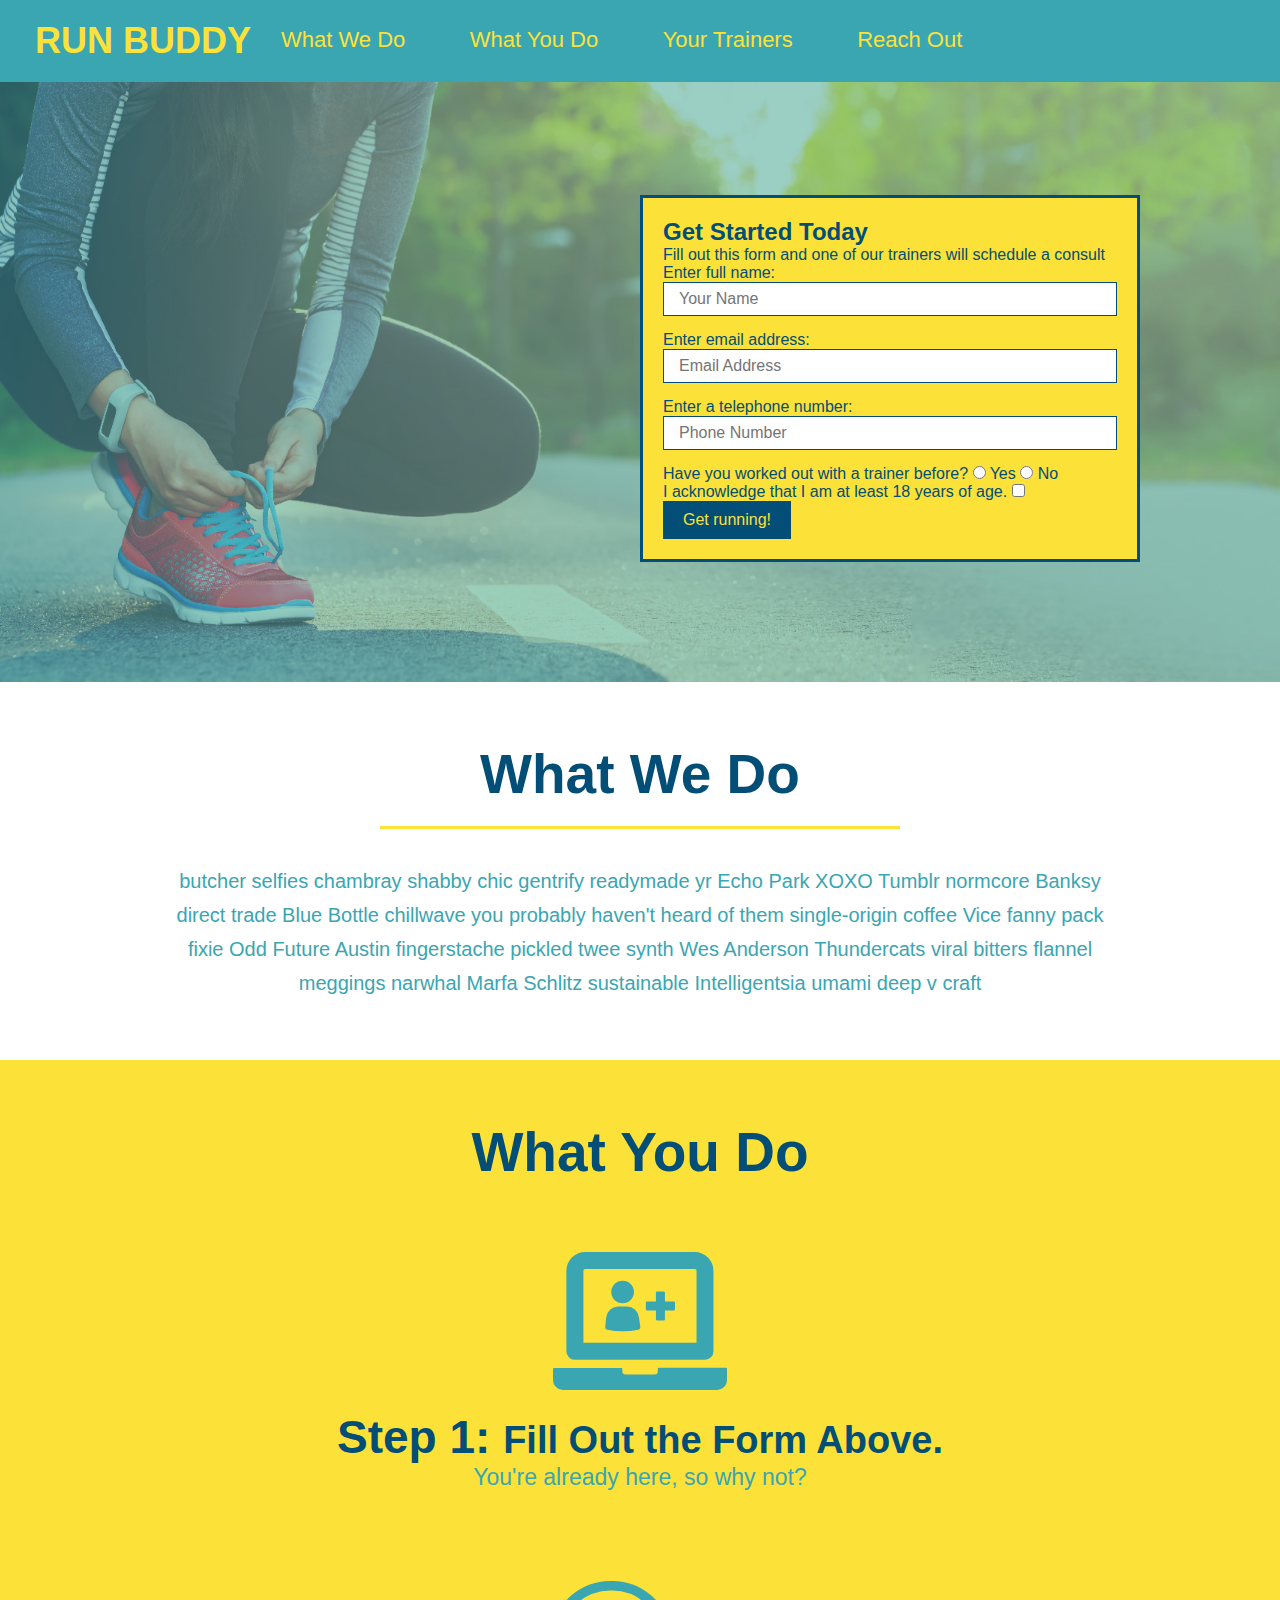
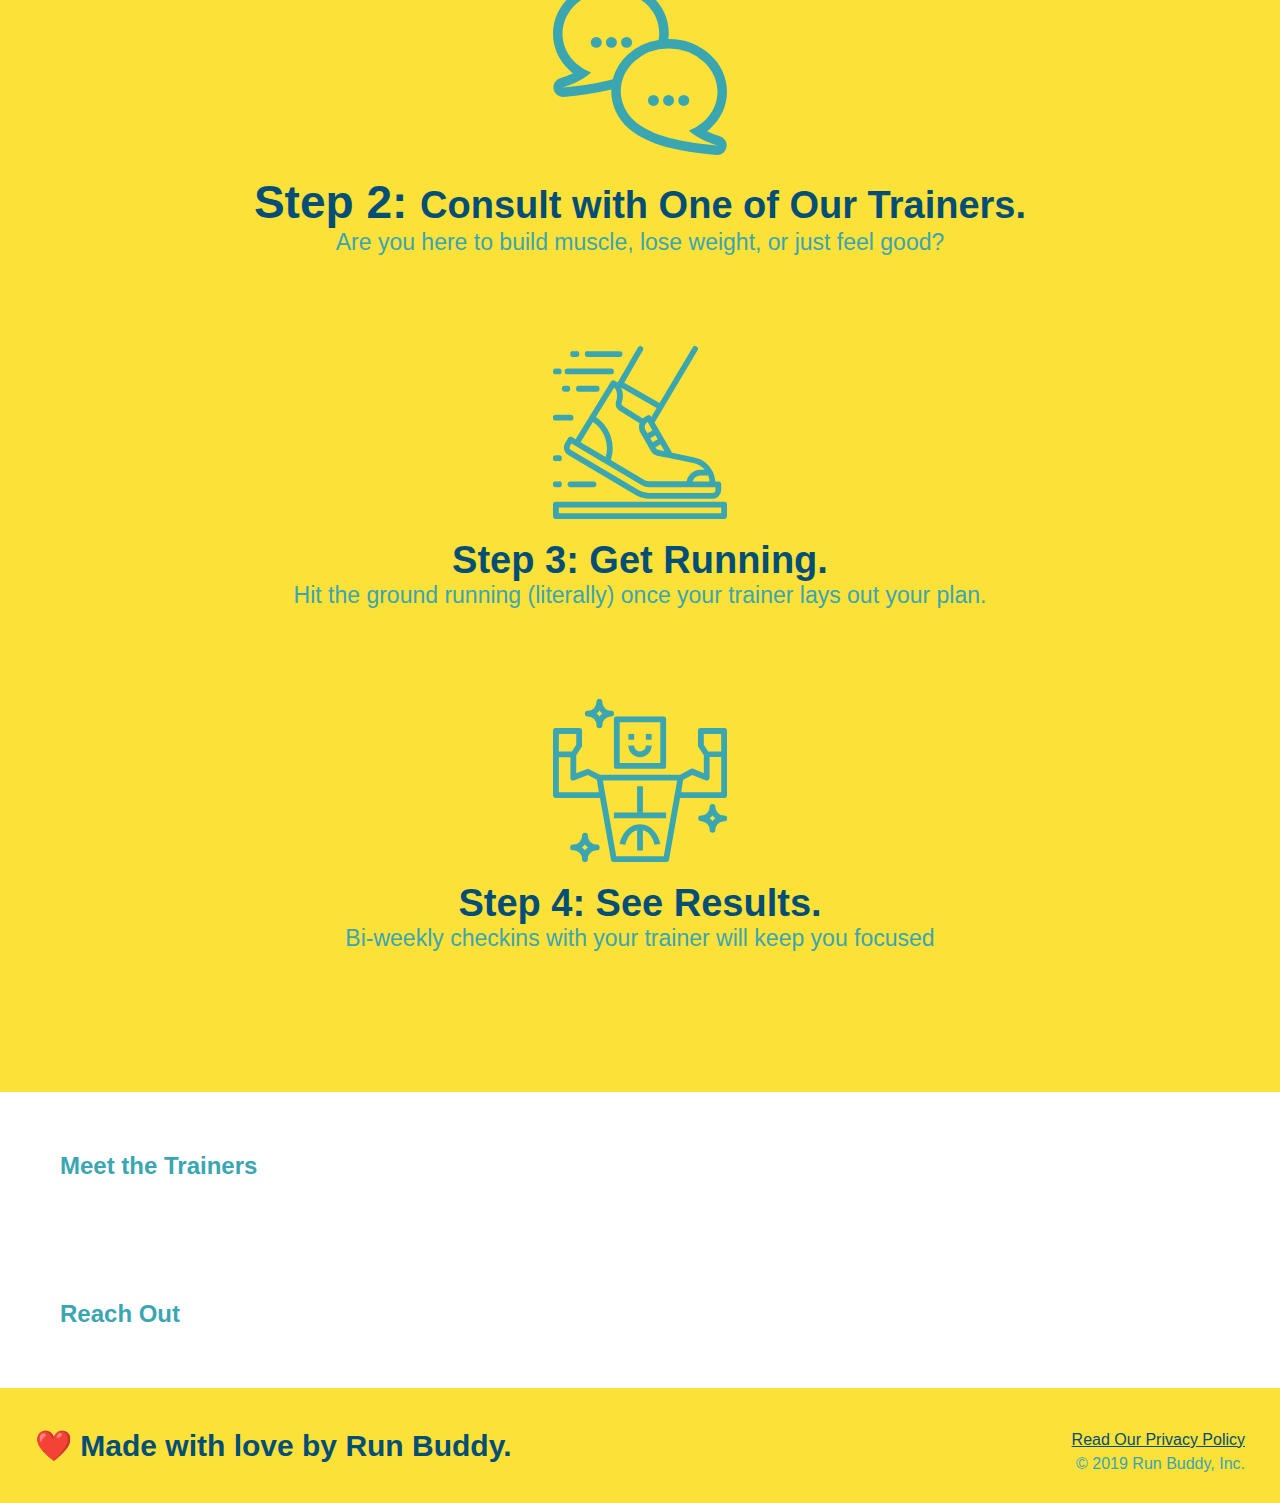
==== index.html @ 27422ed8 "hello Clarise" ====
<html lang="en">
    <head>
        <meta charset="UTF-8">
        <title>Run Buddy</title>
        <link rel="stylesheet" href="./assets/css/style.css"/>
    </head>
    <body>
        
        <header>
            <h1>RUN BUDDY</h1>
            <nav>
                <!-- Unordered list element -->
                <ul>
                <!-- List item element-->
                <li>
                 <!-- Anchor element -->
                    <a href="#what-we-do">What We Do</a>
                </li>
                <li>
                    <a href="#what-you-do">What You Do</a>
                </li>
                <li>
                    <a href="#your-trainers">Your Trainers</a>
                </li>
                <li>
                    <a href="#reach-out">Reach Out</a>
                </li>
                </ul>
            </nav>
        </header>
        <section class="hero">
            <div class="hero-form">
                <h3>Get Started Today</h3>
                <p>Fill out this form and one of our trainers will schedule a consult</p>
                <form>
                    <label for="name">Enter full name:</label>
                    <input type="text" placeholder="Your Name" name="name" id="name" class="form-input"/>

                    <label for="email">Enter email address:</label>
                    <input type="email" placeholder="Email Address" name="email" id="email" class="form-input"/>

                    <label for="phone">Enter a telephone number:</label>
                    <input type="tel" placeholder="Phone Number" name="phone" id="phone" class="form-input"/>

                    <p>
                        Have you worked out with a trainer before?
                        <input type="radio" name="trainer-confirm" id="trainer-yes" />
                        <label for="trainer-yes">Yes</label>

                        <input type="radio" name="trainer-confirm" id="trainer-no" />
                        <label for="trainer-no">No</label>
                        
                        <p>
                            <label for="checkbox" >
                              I acknowledge that I am at least 18 years of age.
                            </label>
                            <input type="checkbox" name="age-confirm" id="checkbox" />
                        </p>
                        <button type="submit">
                            Get running!
                        </button>
                    </p>
                </form>
            </div>
        </section>

        <!-- "what we do" section -->
        <section id="what-we-do" class="intro">
            <h2 class="section-title primary-border">What We Do</h2>

            <p>
                butcher selfies chambray shabby chic gentrify readymade yr Echo Park XOXO Tumblr normcore Banksy direct trade Blue Bottle chillwave you probably haven't heard of them single-origin coffee Vice fanny pack fixie Odd Future Austin fingerstache pickled twee synth Wes Anderson Thundercats viral bitters flannel meggings narwhal Marfa Schlitz sustainable Intelligentsia umami deep v craft
            
            </p>
        
        </section>
  
        <!-- "what you do" section -->
        <section id="what-you-do" class="steps">

            <h2 class="section-title primary-border">What You Do</h2>
  
        <div>

            <img src="./assets/images/01-04-svgs/step-1.svg" alt="" />

            <h3>Step 1: <span>Fill Out the Form Above.</span></h3>
            
            <p>You're already here, so why not?</p>

        </div>
  
        <div>

            <img src="./assets/images/01-04-svgs/step-2.svg" alt="" />

            <h3>Step 2: <span>Consult with One of Our Trainers.</span></h3>
            
            <p>Are you here to build muscle, lose weight, or just feel good?</p>
        
        </div>
  
        <div>
            
            <img src="./assets/images/01-04-svgs/step-3.svg" alt="" />

            <h3><span>Step 3: Get Running.</span></h3>
            
            <p>Hit the ground running (literally) once your trainer lays out your plan.</p>
        
        </div>
  
        <div>

            <img src="./assets/images/01-04-svgs/step-4.svg" alt="" />

            <h3><span>Step 4: See Results.</span></h3>
        
            <p>Bi-weekly checkins with your trainer will keep you focused</p>
    
        </div>
  
        </section>
                
        <!-- "meet the trainers" -->   
        <section>
            <h2>Meet the Trainers</h2>
        </section>
                
        <!-- "reach out" -->  
        <section>
            <h2>Reach Out</h2>
        </section>
        
        <footer>
            <h2>❤️ Made with love by Run Buddy.</h2>
            <div>
                <a href="#">Read Our Privacy Policy</a><br />
                &copy; 2019 Run Buddy, Inc.
            </div>
        </footer>

    </body>
</html>
---- assets/css/style.css ----
* {
    margin: 0;
    padding: 0;
    box-sizing: border-box;
}
header {
    display: flex;
    padding: 20px 35px;
    background-color: #39a6b2;
    flex-wrap:wrap;
    flex:auto;
    flex-direction:row;
}
header h1 {
    font-weight: bold;
    font-size: 36px;
    color: #fce138;
    margin: 0;
    display: inline;
    user-select: none; 
}
header a {
    text-decoration: none;
    color: #fce138;
}
header nav {
    float: right;
    margin: 7px 0;
}
header nav ul li {
    display: inline;
    text-align: right;
}
header nav ul li a {
    margin: 0 30px;
    font-weight: lighter;
    font-size: 22px;
}
body {
    color: #39a6b2;
    font-family: Helvetica, Arial, sans-serif;
    
}
section {
    padding: 60px;
}
.hero {
    background-image: url("../images/hero-bg.jpg");
    height: 600px;
    background-size:cover;
    background-position:center;
    position: relative;
}
.hero-form {
    background-color: #fce138;
    padding: 20px;
    width: 500px;
    color: #024e76;
    border: solid 3px #024e76;
    position: absolute;
    bottom: 120px;
    right: 140px;
}
.hero-form h3 {
    font-size: 24px;
    margin: 0;
}
.hero-form p {
    margin: 5px 0 15px p;
}
.form-input {
    border: 1px solid #024e76;
    display: block;
    padding: 7px 15px;
    font-size: 16px;
    color: #024e76;
    width: 100%;
    margin-bottom: 15px;
}
.hero-form button {
    color: #fce138;
    background-color: #024e76;
    border: none;
    padding: 10px 20px;
    font-size: 16px;
}
.section-title {
    font-size: 55px;
    color: #024e76;
    margin-bottom: 35px;
    padding: 0 100px 20px 100px;
    display: inline-block;
    border-bottom: 3px solid;
}
.primary-border {
    border-color: #fce138;
}
.secondary-border {
    border-color: #39a6b2;
}
.intro {
    text-align: center;
}
.intro p {
    line-height: 1.7;
    color: #39a6b2;
    width: 80%;
    font-size: 20px;
    margin: 0 auto;
}
.steps {
    text-align: center;
    background: #fce138;
}
.steps div {
    margin-bottom: 80px;
}
.steps img {
    width: 15%;
    margin: 10px 0;
}
.steps h3 {
    color: #024e76;
    font-size: 46px;
    margin-top: 10px;
}
.steps p {
    color: #39a6b2;
    font-size: 23px;
}
.steps span {
    font-size: 38px;
}
footer {
    background: #fce138;
    width:100%;
    padding: 40px 35px;
}
footer h2 {
    display: inline;
    color: #024e76;
    font-size: 30px;
    margin: 0;
}
footer div {
    float: right;
    line-height: 1.5;
    text-align: right;
}
footer a {
    color: #024e76;
}
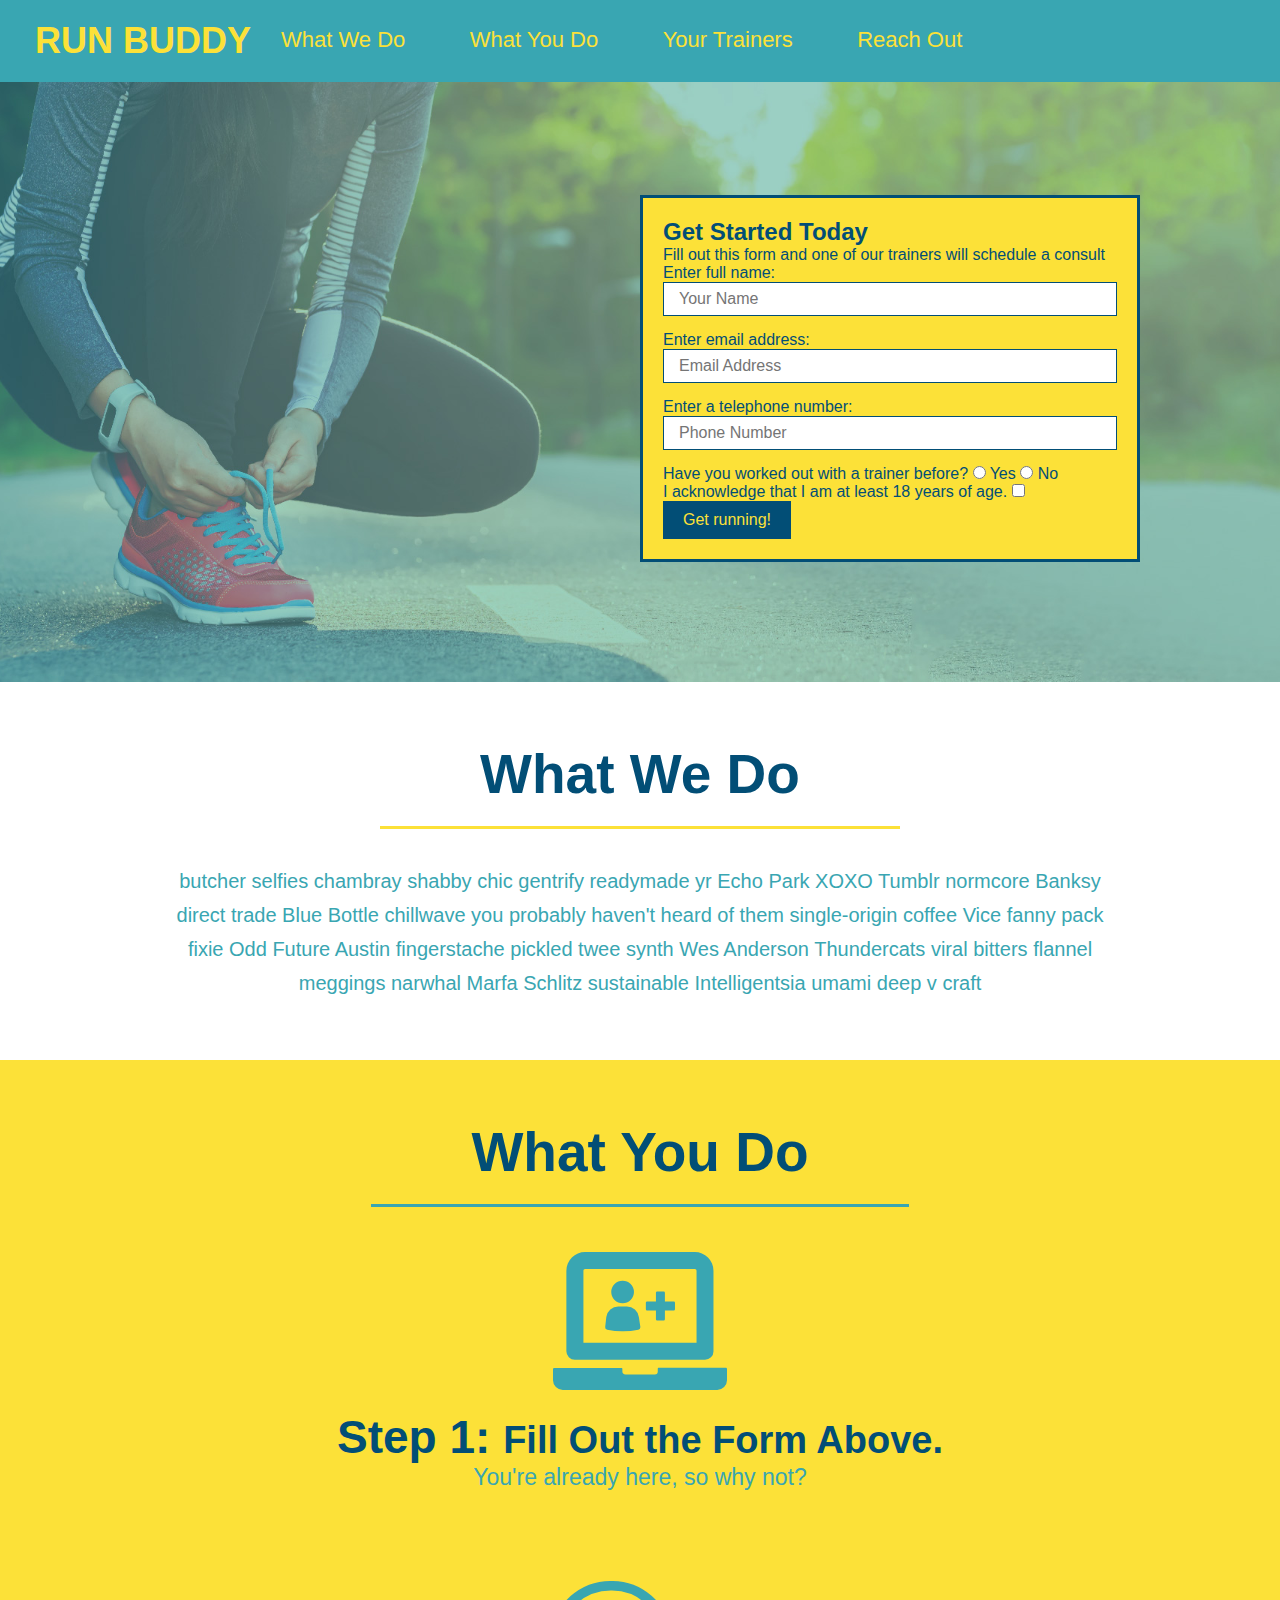
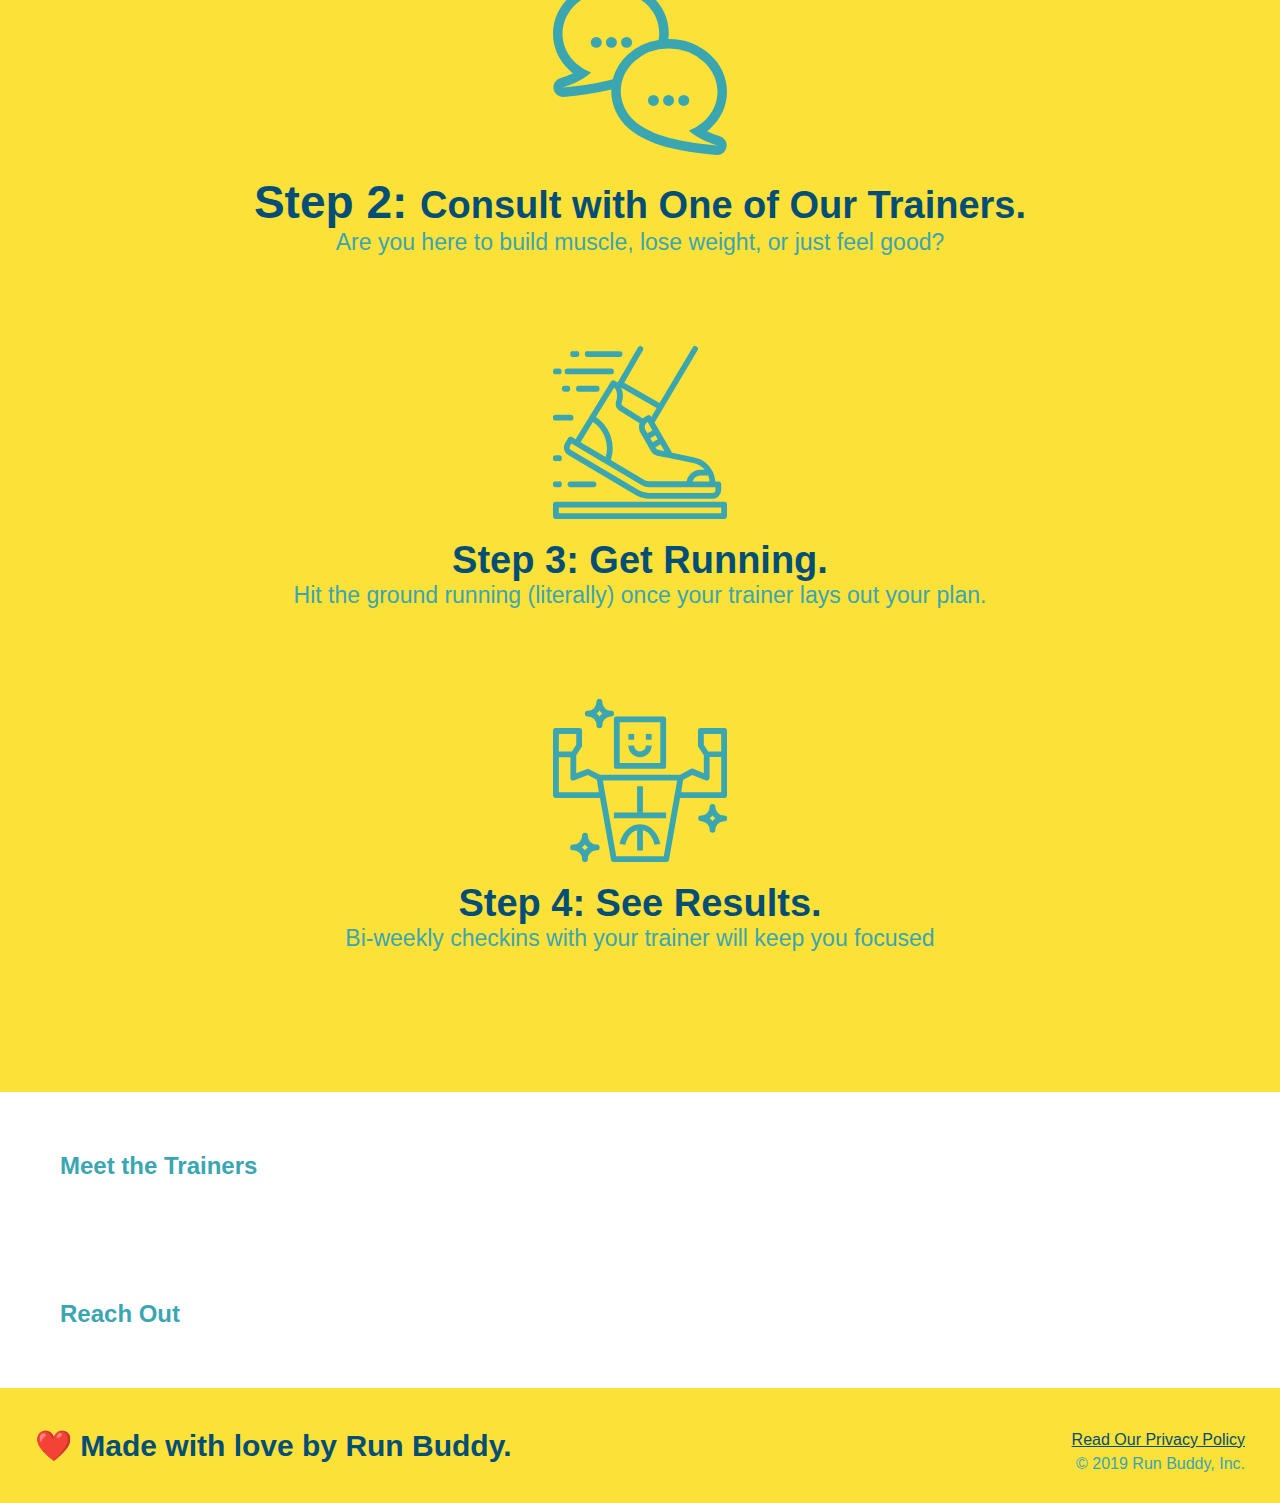
==== commit 5ac53951: "been a while" ====
--- a/index.html
+++ b/index.html
@@ -33,6 +33,7 @@
                 <h3>Get Started Today</h3>
                 <p>Fill out this form and one of our trainers will schedule a consult</p>
                 <form>
+                    
                     <label for="name">Enter full name:</label>
                     <input type="text" placeholder="Your Name" name="name" id="name" class="form-input"/>
 
@@ -60,6 +61,7 @@
                             Get running!
                         </button>
                     </p>
+
                 </form>
             </div>
         </section>
@@ -78,8 +80,8 @@
         <!-- "what you do" section -->
         <section id="what-you-do" class="steps">
 
-            <h2 class="section-title primary-border">What You Do</h2>
-  
+            <h2 class="section-title secondary-border">What You Do</h2>
+
         <div>
 
             <img src="./assets/images/01-04-svgs/step-1.svg" alt="" />
@@ -123,7 +125,7 @@
         </section>
                 
         <!-- "meet the trainers" -->   
-        <section>
+        <section id="your-trainers">
             <h2>Meet the Trainers</h2>
         </section>
                 
--- a/assets/css/style.css
+++ b/assets/css/style.css
@@ -131,6 +131,36 @@
 .steps span {
     font-size: 38px;
 }
+.section-title {
+    font-size: 55px;
+    color: #024e76;
+    margin-bottom: 35px;
+    padding: 0 100px 20px 100px;
+    display: inline-block;
+    border-bottom: 3px solid;
+}
+.steps div {
+    margin-bottom: 80px;
+}
+.steps img {
+    width: 15%;
+    margin: 10px 0;
+}
+.steps h3 {
+    color: #024e76;
+    font-size: 46px;
+    margin-top: 10px;
+}
+.steps p {
+    color: #39a6b2;
+    font-size: 23px;
+}
+.primary-border {
+    border-color: #fce138;
+}
+.secondary-border {
+    border-color: #39a6b2;
+}
 footer {
     background: #fce138;
     width:100%;
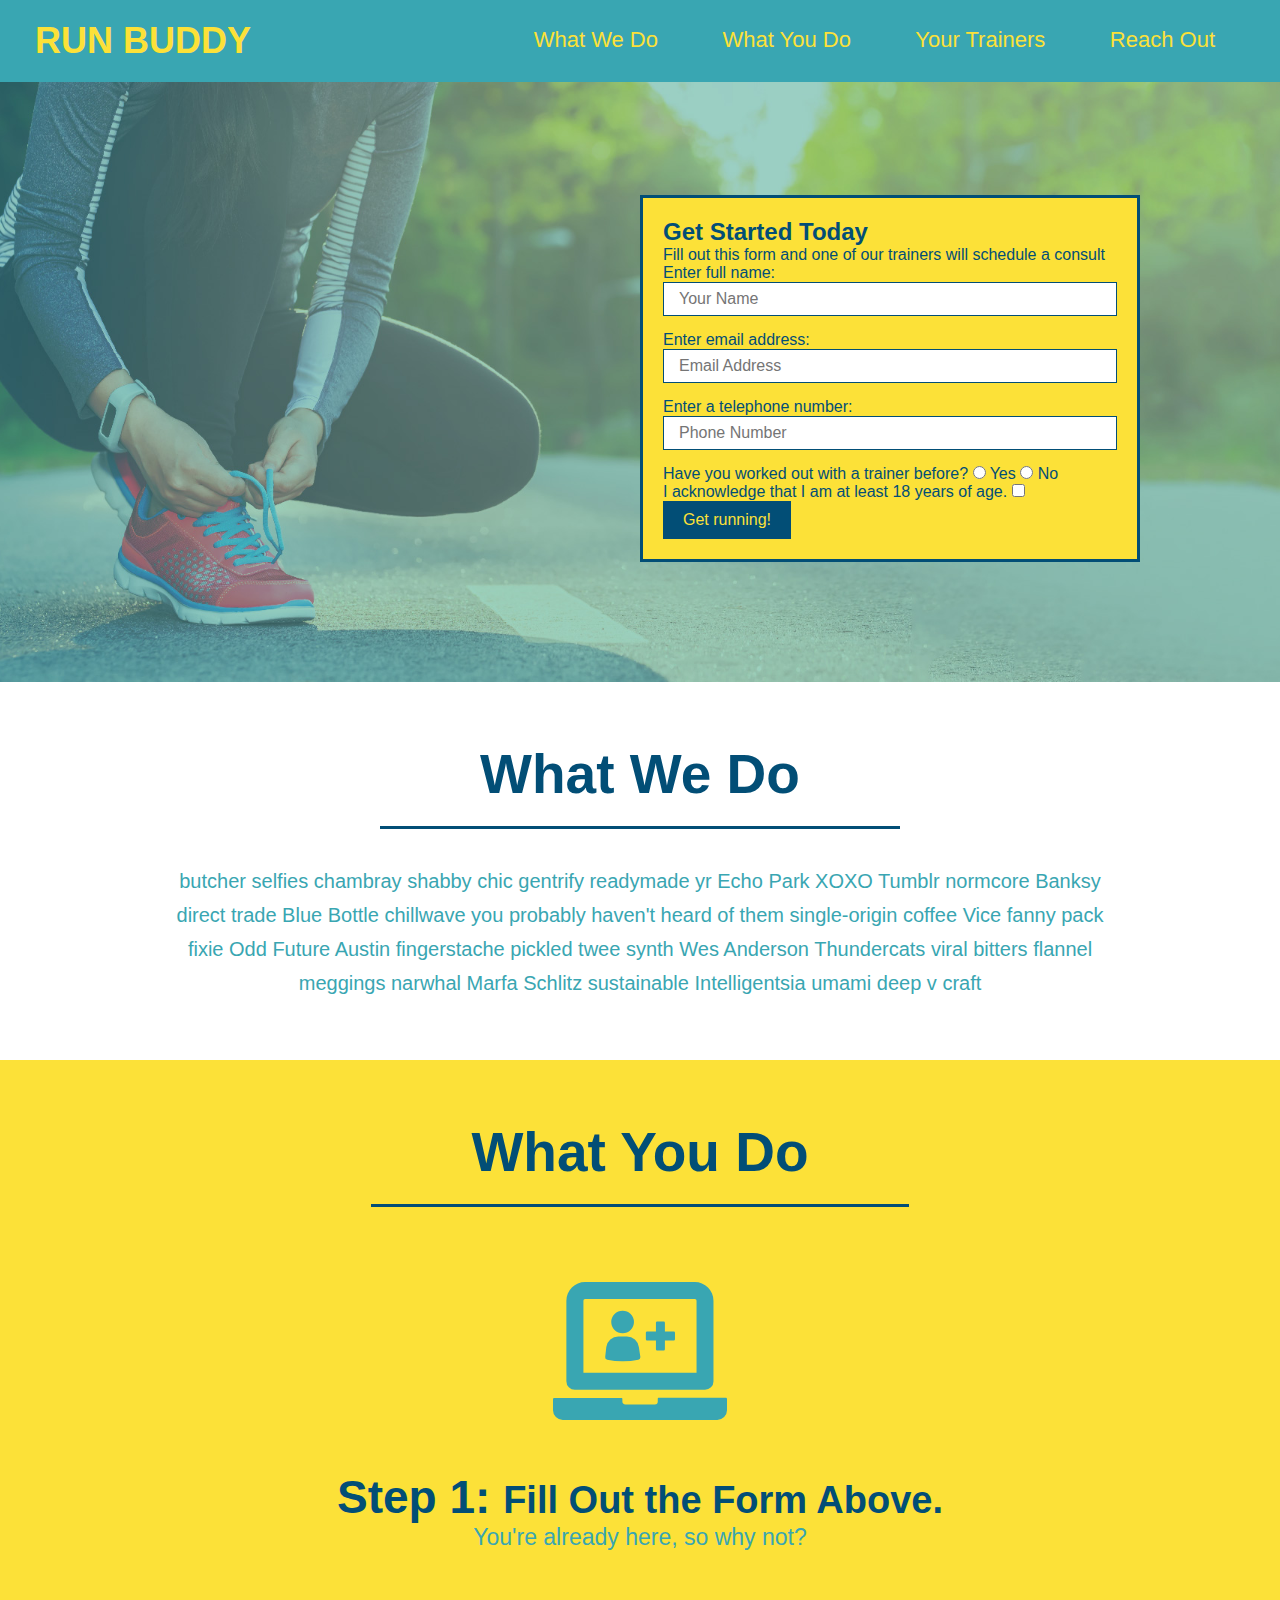
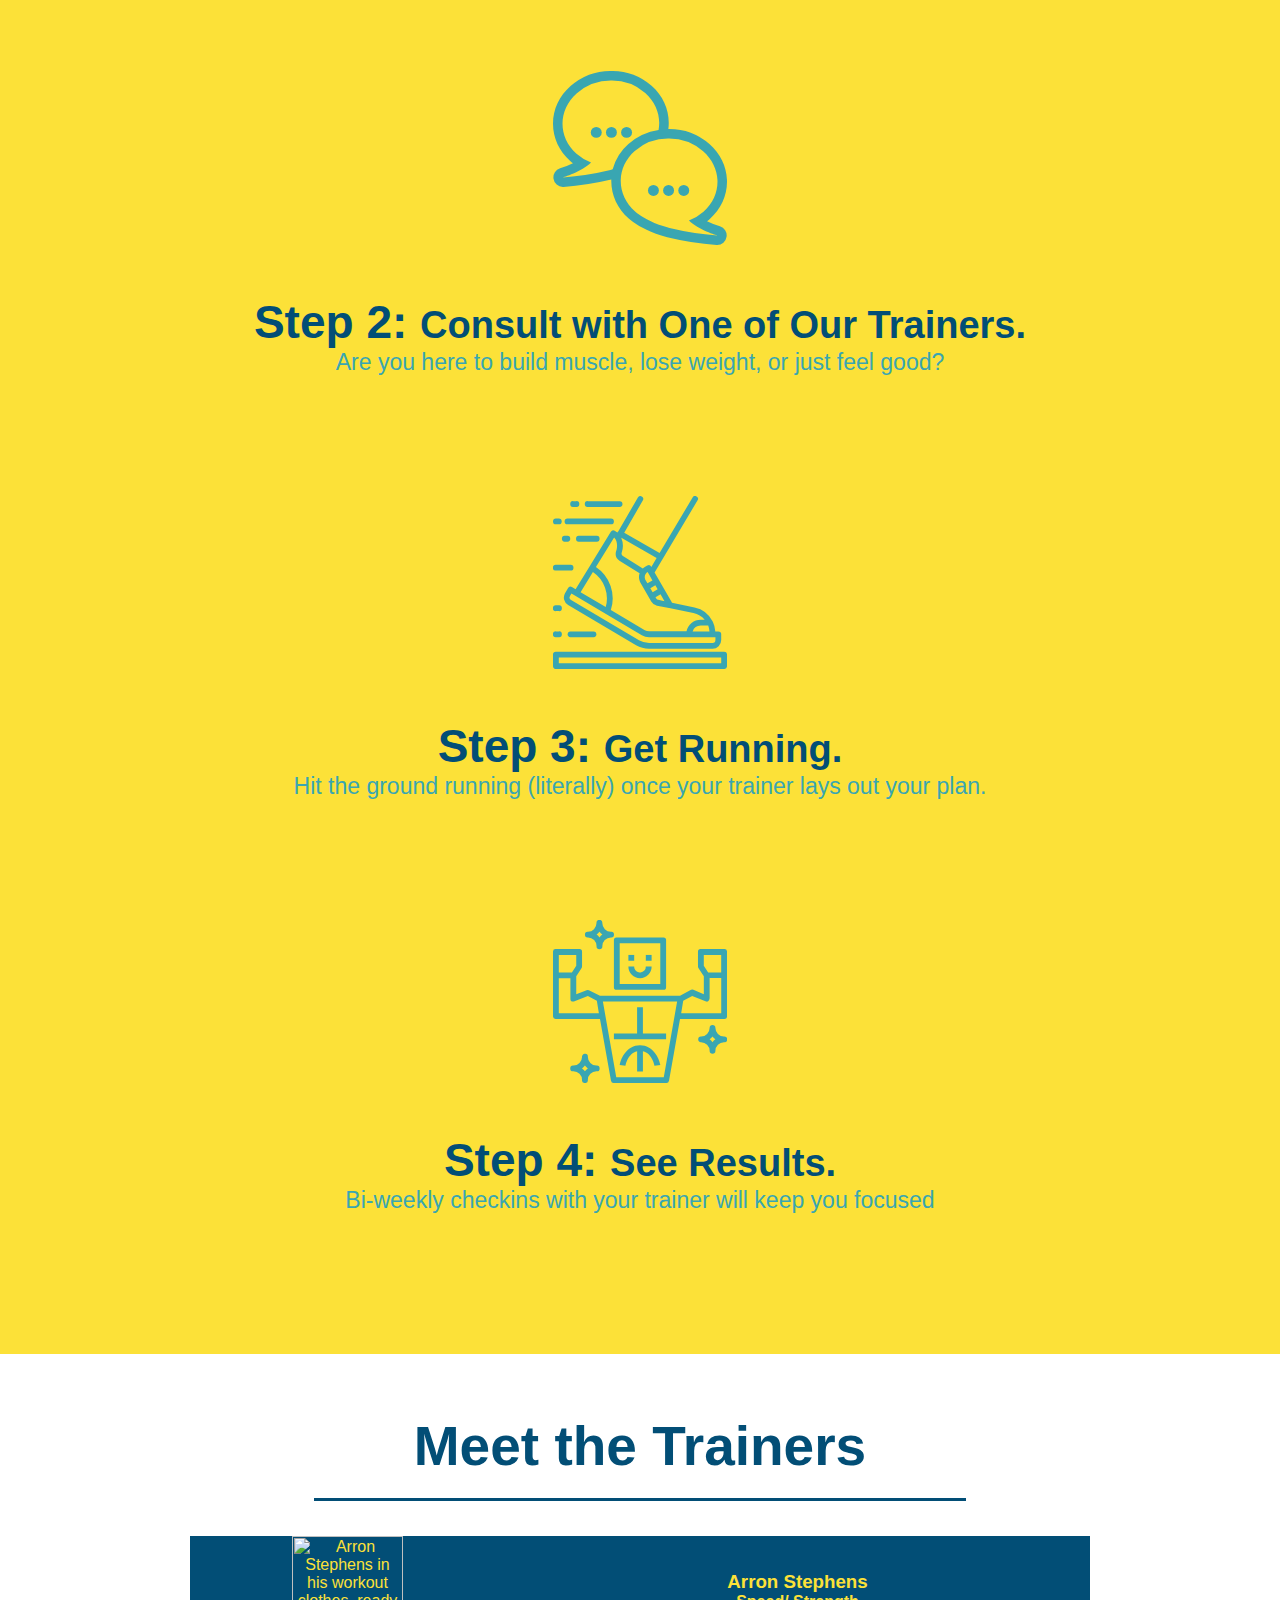
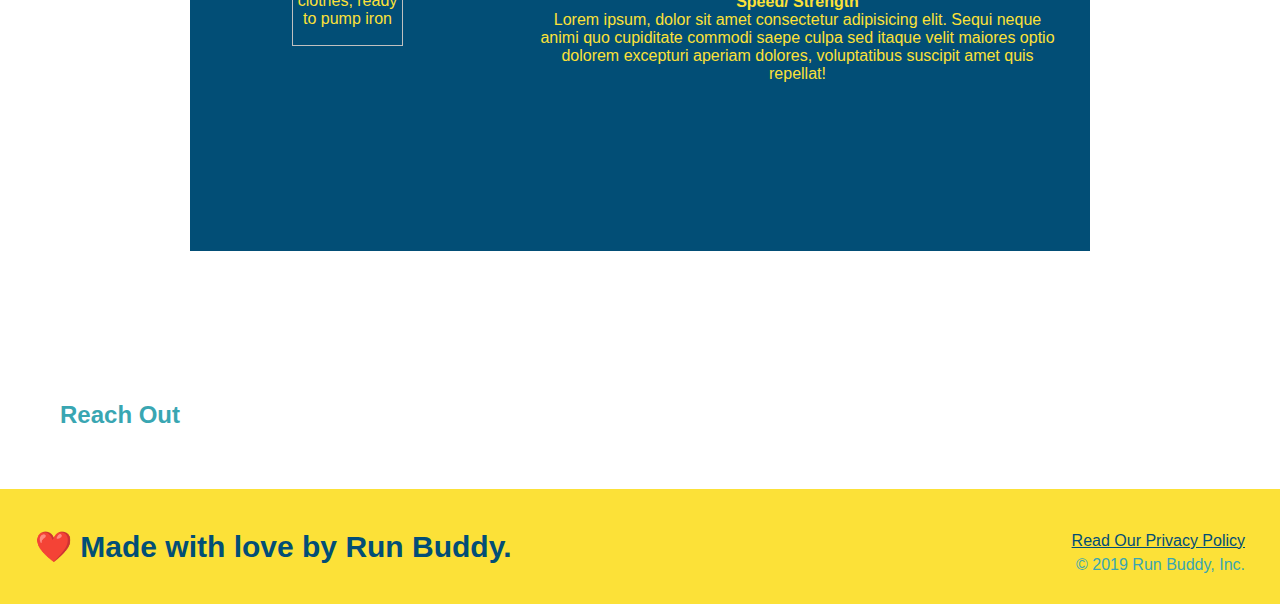
==== commit ca801ab1: "CSS started" ====
--- a/index.html
+++ b/index.html
@@ -82,51 +82,63 @@
 
             <h2 class="section-title secondary-border">What You Do</h2>
 
-        <div>
+            <div>
 
-            <img src="./assets/images/01-04-svgs/step-1.svg" alt="" />
+                <img src="./assets/images/01-04-svgs/step-1.svg" alt="" />
 
-            <h3>Step 1: <span>Fill Out the Form Above.</span></h3>
+                <h3>Step 1: <span>Fill Out the Form Above.</span></h3>
             
-            <p>You're already here, so why not?</p>
+                <p>You're already here, so why not?</p>
 
-        </div>
+            </div>
   
-        <div>
+            <div>
 
-            <img src="./assets/images/01-04-svgs/step-2.svg" alt="" />
+                <img src="./assets/images/01-04-svgs/step-2.svg" alt="" />
 
-            <h3>Step 2: <span>Consult with One of Our Trainers.</span></h3>
+                <h3>Step 2: <span>Consult with One of Our Trainers.</span></h3>
             
-            <p>Are you here to build muscle, lose weight, or just feel good?</p>
+                <p>Are you here to build muscle, lose weight, or just feel good?</p>
         
-        </div>
+            </div>
   
-        <div>
+            <div>
             
-            <img src="./assets/images/01-04-svgs/step-3.svg" alt="" />
+                <img src="./assets/images/01-04-svgs/step-3.svg" alt="" />
 
-            <h3><span>Step 3: Get Running.</span></h3>
+                <h3>Step 3: <span>Get Running.</span></h3>
             
-            <p>Hit the ground running (literally) once your trainer lays out your plan.</p>
+                <p>Hit the ground running (literally) once your trainer lays out your plan.</p>
         
-        </div>
+            </div>
   
-        <div>
+            <div>
 
-            <img src="./assets/images/01-04-svgs/step-4.svg" alt="" />
+                <img src="./assets/images/01-04-svgs/step-4.svg" alt="" />
 
-            <h3><span>Step 4: See Results.</span></h3>
+                <h3>Step 4: <span>See Results.</span></h3>
         
-            <p>Bi-weekly checkins with your trainer will keep you focused</p>
+                <p>Bi-weekly checkins with your trainer will keep you focused</p>
     
-        </div>
+            </div>
   
         </section>
                 
         <!-- "meet the trainers" -->   
-        <section id="your-trainers">
-            <h2>Meet the Trainers</h2>
+        <section id="your-trainers" class="trainers">
+            <h2 class="section-title primary-border">
+                Meet the Trainers
+            </h2>
+            <article class="trainer">
+                <img src="./assets/images/trainer-1.jpg" alt="Arron Stephens in his workout clothes, ready to pump iron"/>
+                <div class="trainer-bio">
+                    <h3>Arron Stephens</h3>
+                    <h4>Speed/ Strength</h4>
+                    <p>
+                        Lorem ipsum, dolor sit amet consectetur adipisicing elit. Sequi neque animi quo cupiditate commodi saepe culpa sed itaque velit maiores optio dolorem excepturi aperiam dolores, voluptatibus suscipit amet quis repellat!
+                    </p>
+                </div>
+            </article>
         </section>
                 
         <!-- "reach out" -->  
--- a/assets/css/style.css
+++ b/assets/css/style.css
@@ -3,13 +3,17 @@
     padding: 0;
     box-sizing: border-box;
 }
+/* basic body stuff */
+body {
+    color: #39a6b2;
+    font-family: Helvetica, Arial, sans-serif;
+}
+
+/* header stuff */
+
 header {
-    display: flex;
     padding: 20px 35px;
     background-color: #39a6b2;
-    flex-wrap:wrap;
-    flex:auto;
-    flex-direction:row;
 }
 header h1 {
     font-weight: bold;
@@ -17,7 +21,6 @@
     color: #fce138;
     margin: 0;
     display: inline;
-    user-select: none; 
 }
 header a {
     text-decoration: none;
@@ -29,18 +32,15 @@
 }
 header nav ul li {
     display: inline;
-    text-align: right;
 }
 header nav ul li a {
     margin: 0 30px;
     font-weight: lighter;
     font-size: 22px;
 }
-body {
-    color: #39a6b2;
-    font-family: Helvetica, Arial, sans-serif;
-    
-}
+
+/* hero stuff */
+
 section {
     padding: 60px;
 }
@@ -84,6 +84,9 @@
     padding: 10px 20px;
     font-size: 16px;
 }
+
+/* main content (section) stuff */
+
 .section-title {
     font-size: 55px;
     color: #024e76;
@@ -117,7 +120,7 @@
 }
 .steps img {
     width: 15%;
-    margin: 10px 0;
+    margin: 40px 0;
 }
 .steps h3 {
     color: #024e76;
@@ -142,25 +145,28 @@
 .steps div {
     margin-bottom: 80px;
 }
-.steps img {
-    width: 15%;
-    margin: 10px 0;
+.trainers {
+    text-align: center;
 }
-.steps h3 {
-    color: #024e76;
-    font-size: 46px;
-    margin-top: 10px;
+.trainer {
+    width: 900px;
+    margin: 0 auto 30px auto;
+    background: #024e76;
+    color: #fce138;
+    overflow: auto;
 }
-.steps p {
-    color: #39a6b2;
-    font-size: 23px;
+.trainer img {
+    width: 35%;
+    float: left;
 }
-.primary-border {
-    border-color: #fce138;
+.trainer-bio {
+    padding: 35px;
+    float: left;
+    width: 65%;
 }
-.secondary-border {
-    border-color: #39a6b2;
-}
+
+/* footer stuff */
+
 footer {
     background: #fce138;
     width:100%;
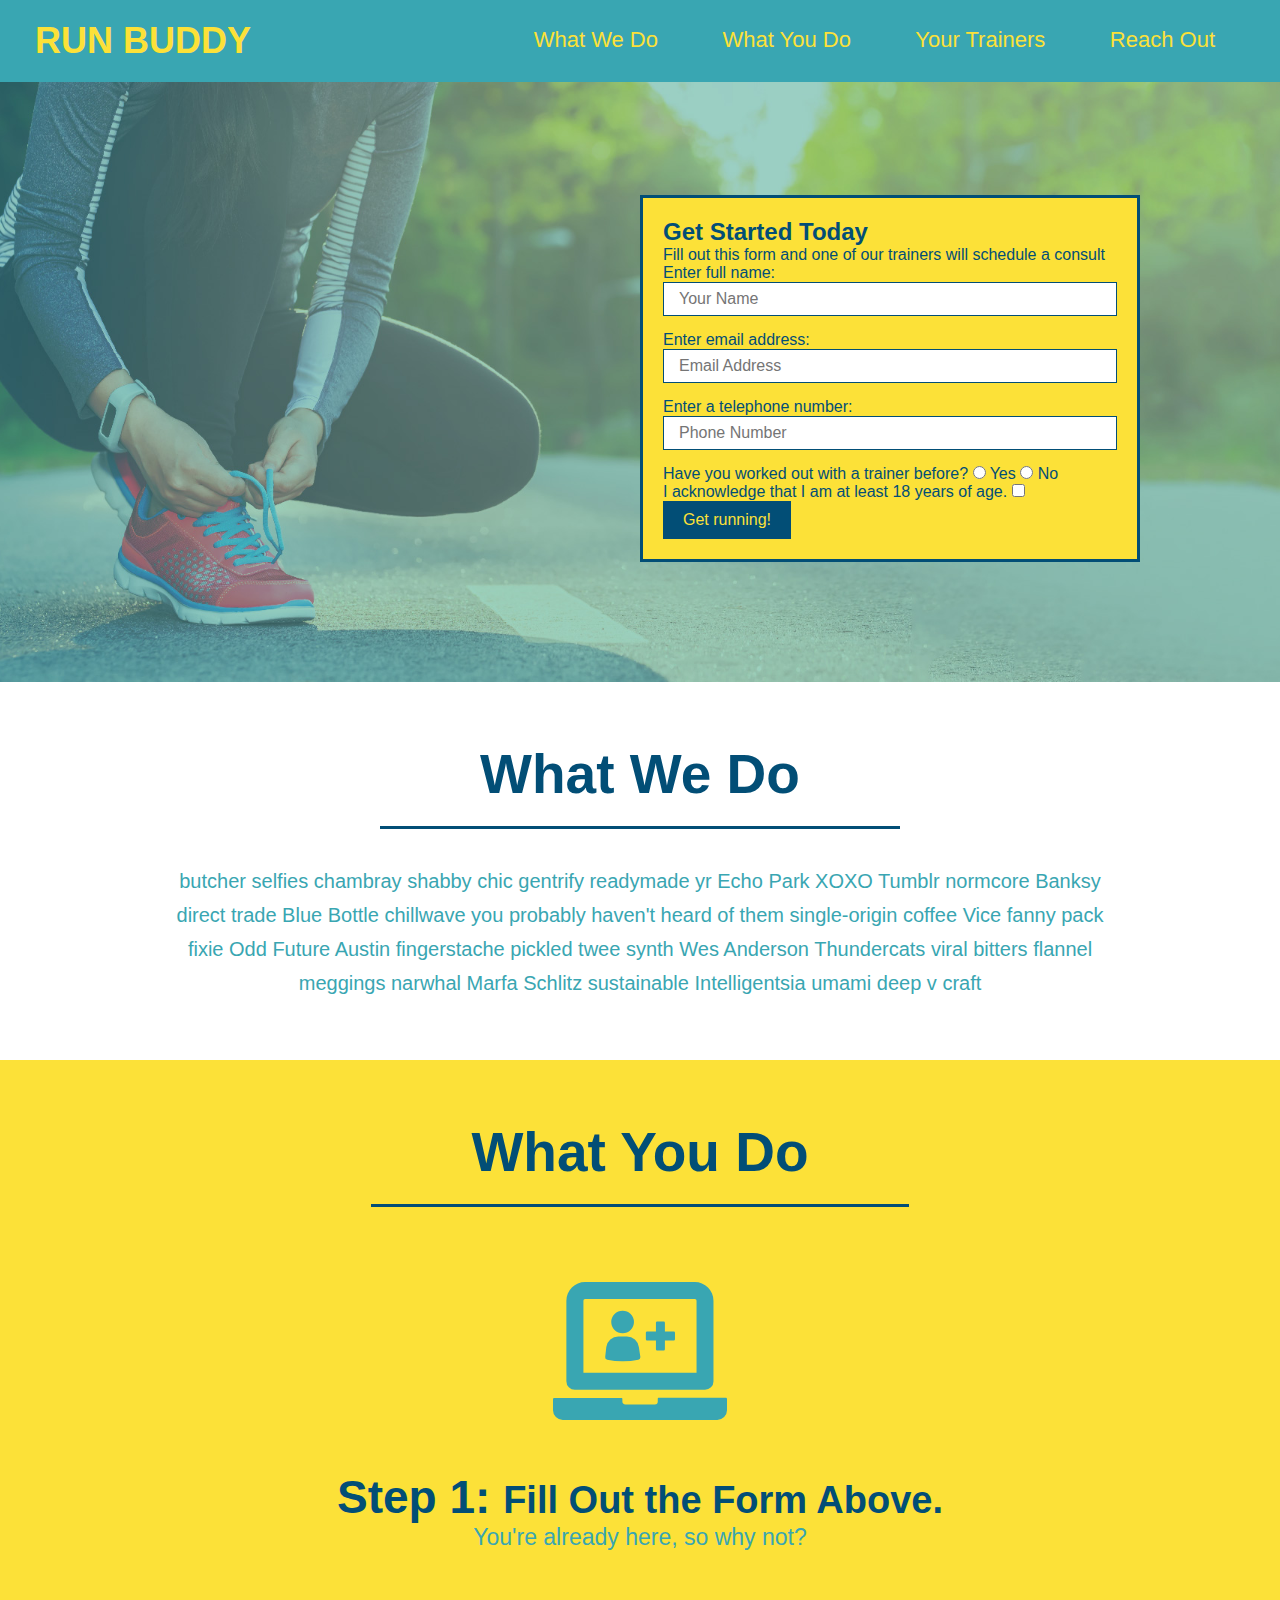
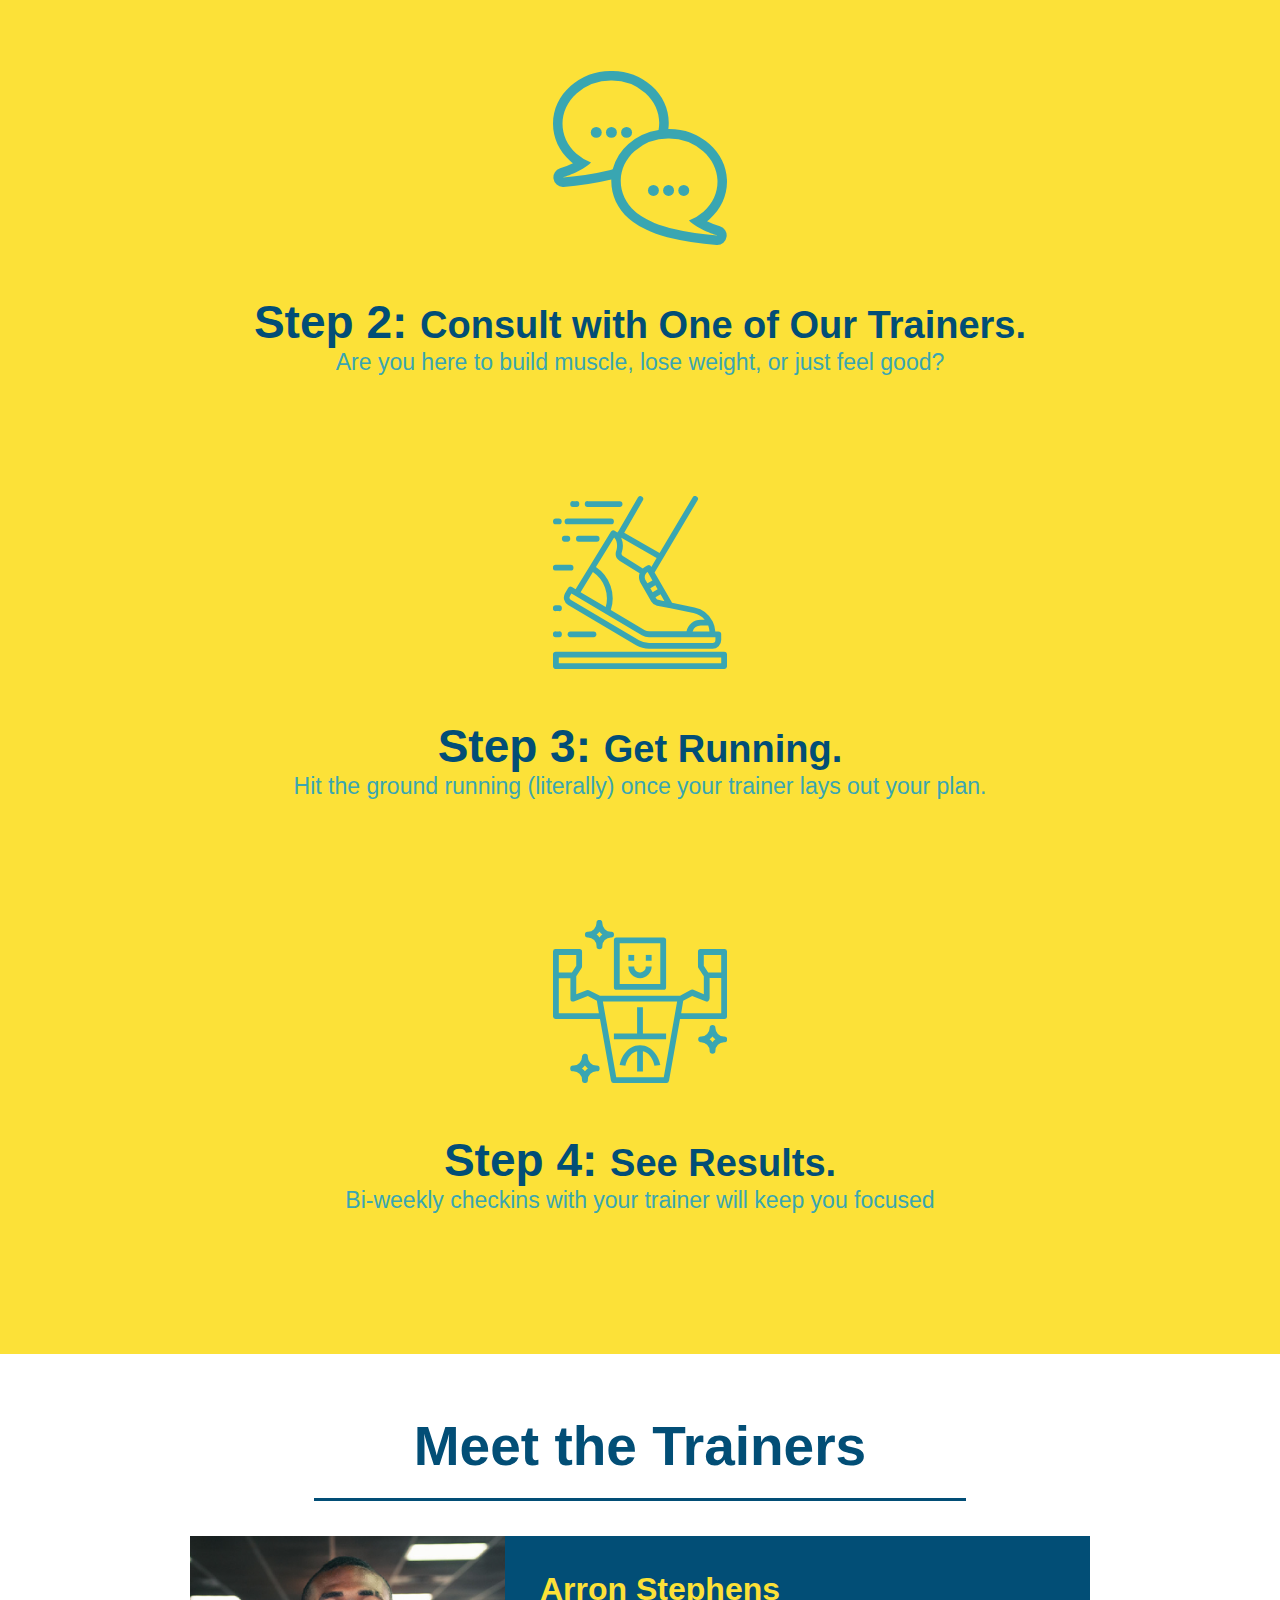
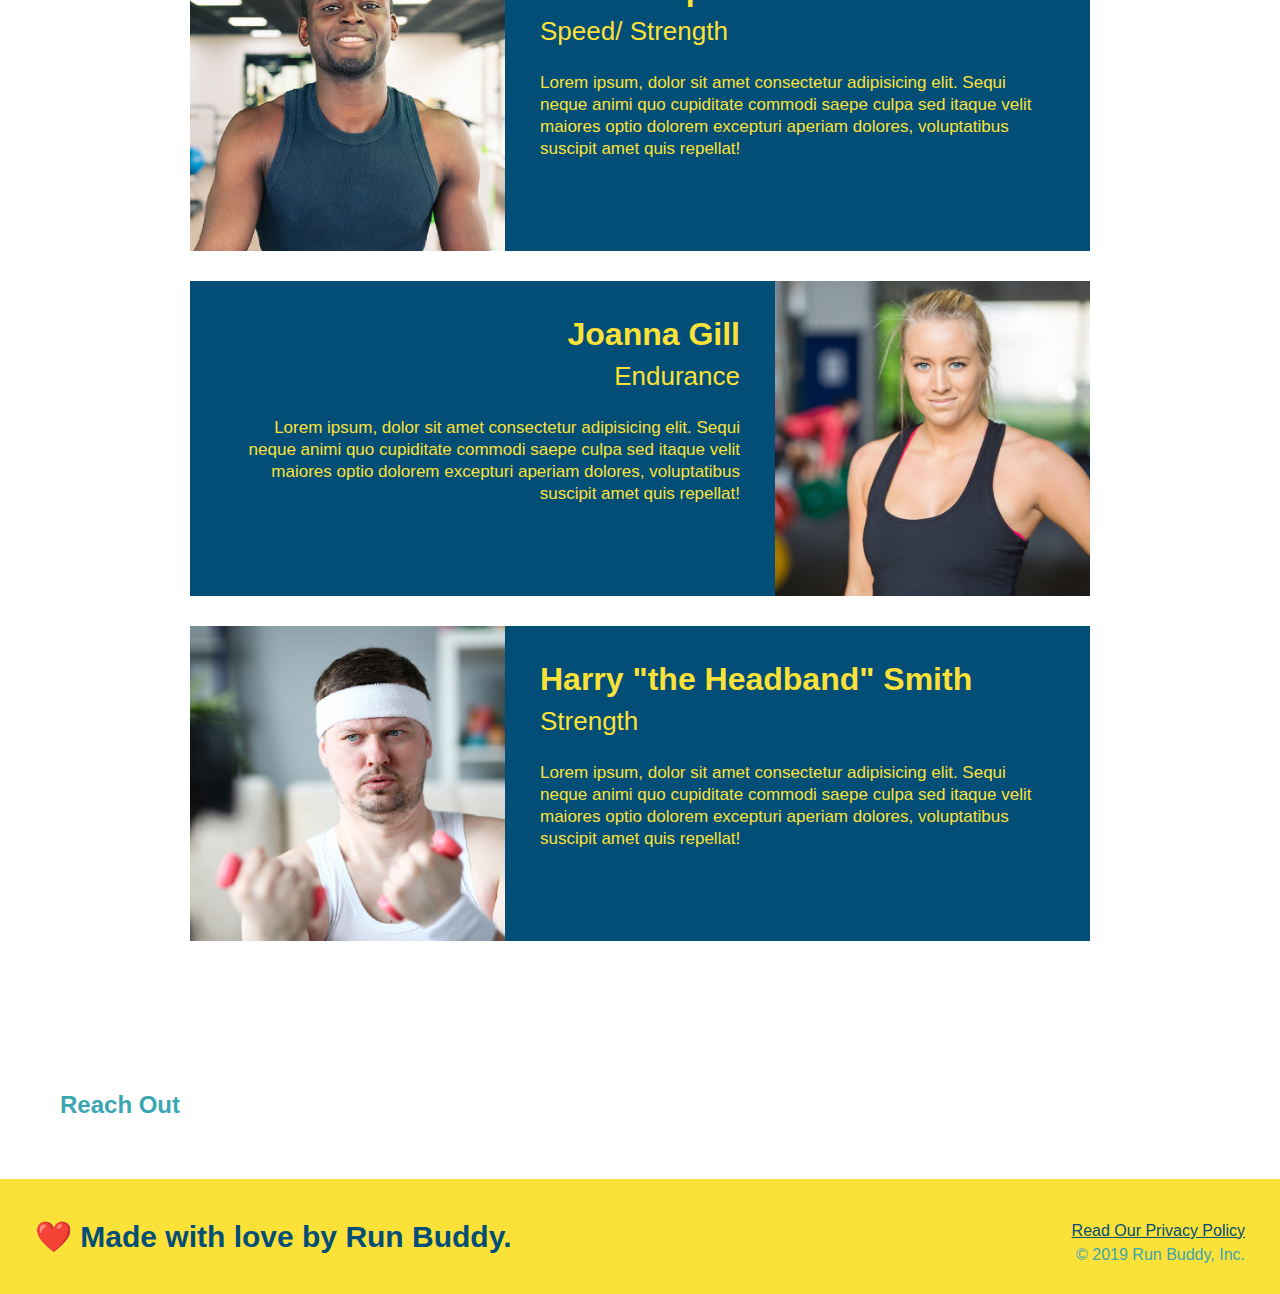
==== commit 0d18b0af: "meet the trainers done" ====
--- a/index.html
+++ b/index.html
@@ -129,11 +129,40 @@
             <h2 class="section-title primary-border">
                 Meet the Trainers
             </h2>
+
+            <!-- Trainer 1 -->
+
             <article class="trainer">
-                <img src="./assets/images/trainer-1.jpg" alt="Arron Stephens in his workout clothes, ready to pump iron"/>
-                <div class="trainer-bio">
+                <img src="./assets/images/01-05-trainers/trainer-1.jpg" alt="Arron Stephens in his workout clothes, ready to pump iron"/>
+                <div class="trainer-bio text-left">
                     <h3>Arron Stephens</h3>
                     <h4>Speed/ Strength</h4>
+                    <p>
+                        Lorem ipsum, dolor sit amet consectetur adipisicing elit. Sequi neque animi quo cupiditate commodi saepe culpa sed itaque velit maiores optio dolorem excepturi aperiam dolores, voluptatibus suscipit amet quis repellat!
+                    </p>
+                </div>
+            </article>
+
+            <!-- Trainer 2 -->
+
+            <article class="trainer">
+               <div class="trainer-bio text-right">
+                    <h3>Joanna Gill</h3>
+                    <h4>Endurance</h4>
+                    <p>
+                        Lorem ipsum, dolor sit amet consectetur adipisicing elit. Sequi neque animi quo cupiditate commodi saepe culpa sed itaque velit maiores optio dolorem excepturi aperiam dolores, voluptatibus suscipit amet quis repellat!
+                    </p>
+                </div>
+                <img src="./assets/images/01-05-trainers/trainer-2.jpg" alt="Joanna Gill cooling off after a workout"/>
+            </article>
+
+            <!-- Trainer 3 -->
+
+            <article class="trainer">
+                <img src="./assets/images/01-05-trainers/trainer-3.jpg" alt="Harry Smith wearing a headband and lifting comically small pink weights"/>
+                <div class="trainer-bio text-left">
+                    <h3>Harry "the Headband" Smith</h3>
+                    <h4>Strength</h4>
                     <p>
                         Lorem ipsum, dolor sit amet consectetur adipisicing elit. Sequi neque animi quo cupiditate commodi saepe culpa sed itaque velit maiores optio dolorem excepturi aperiam dolores, voluptatibus suscipit amet quis repellat!
                     </p>
--- a/assets/css/style.css
+++ b/assets/css/style.css
@@ -85,6 +85,22 @@
     font-size: 16px;
 }
 
+/* utility multipurpose stuff */
+
+
+.primary-border {
+    border-color: #fce138;
+}
+.secondary-border {
+    border-color: #39a6b2;
+}
+.text-left {
+    text-align: left;
+}
+.text-right {
+    text-align: right;
+}
+
 /* main content (section) stuff */
 
 .section-title {
@@ -94,12 +110,6 @@
     padding: 0 100px 20px 100px;
     display: inline-block;
     border-bottom: 3px solid;
-}
-.primary-border {
-    border-color: #fce138;
-}
-.secondary-border {
-    border-color: #39a6b2;
 }
 .intro {
     text-align: center;
@@ -164,6 +174,19 @@
     float: left;
     width: 65%;
 }
+.trainer-bio h3 {
+    font-size: 32px;
+    margin-bottom: 8px;
+}
+.trainer-bio h4 {
+    font-weight: lighter;
+    font-size: 26px;
+    margin-bottom: 25px;
+}
+.trainer-bio p {
+    font-size: 17px;
+    line-height: 1.3;
+}
 
 /* footer stuff */
 
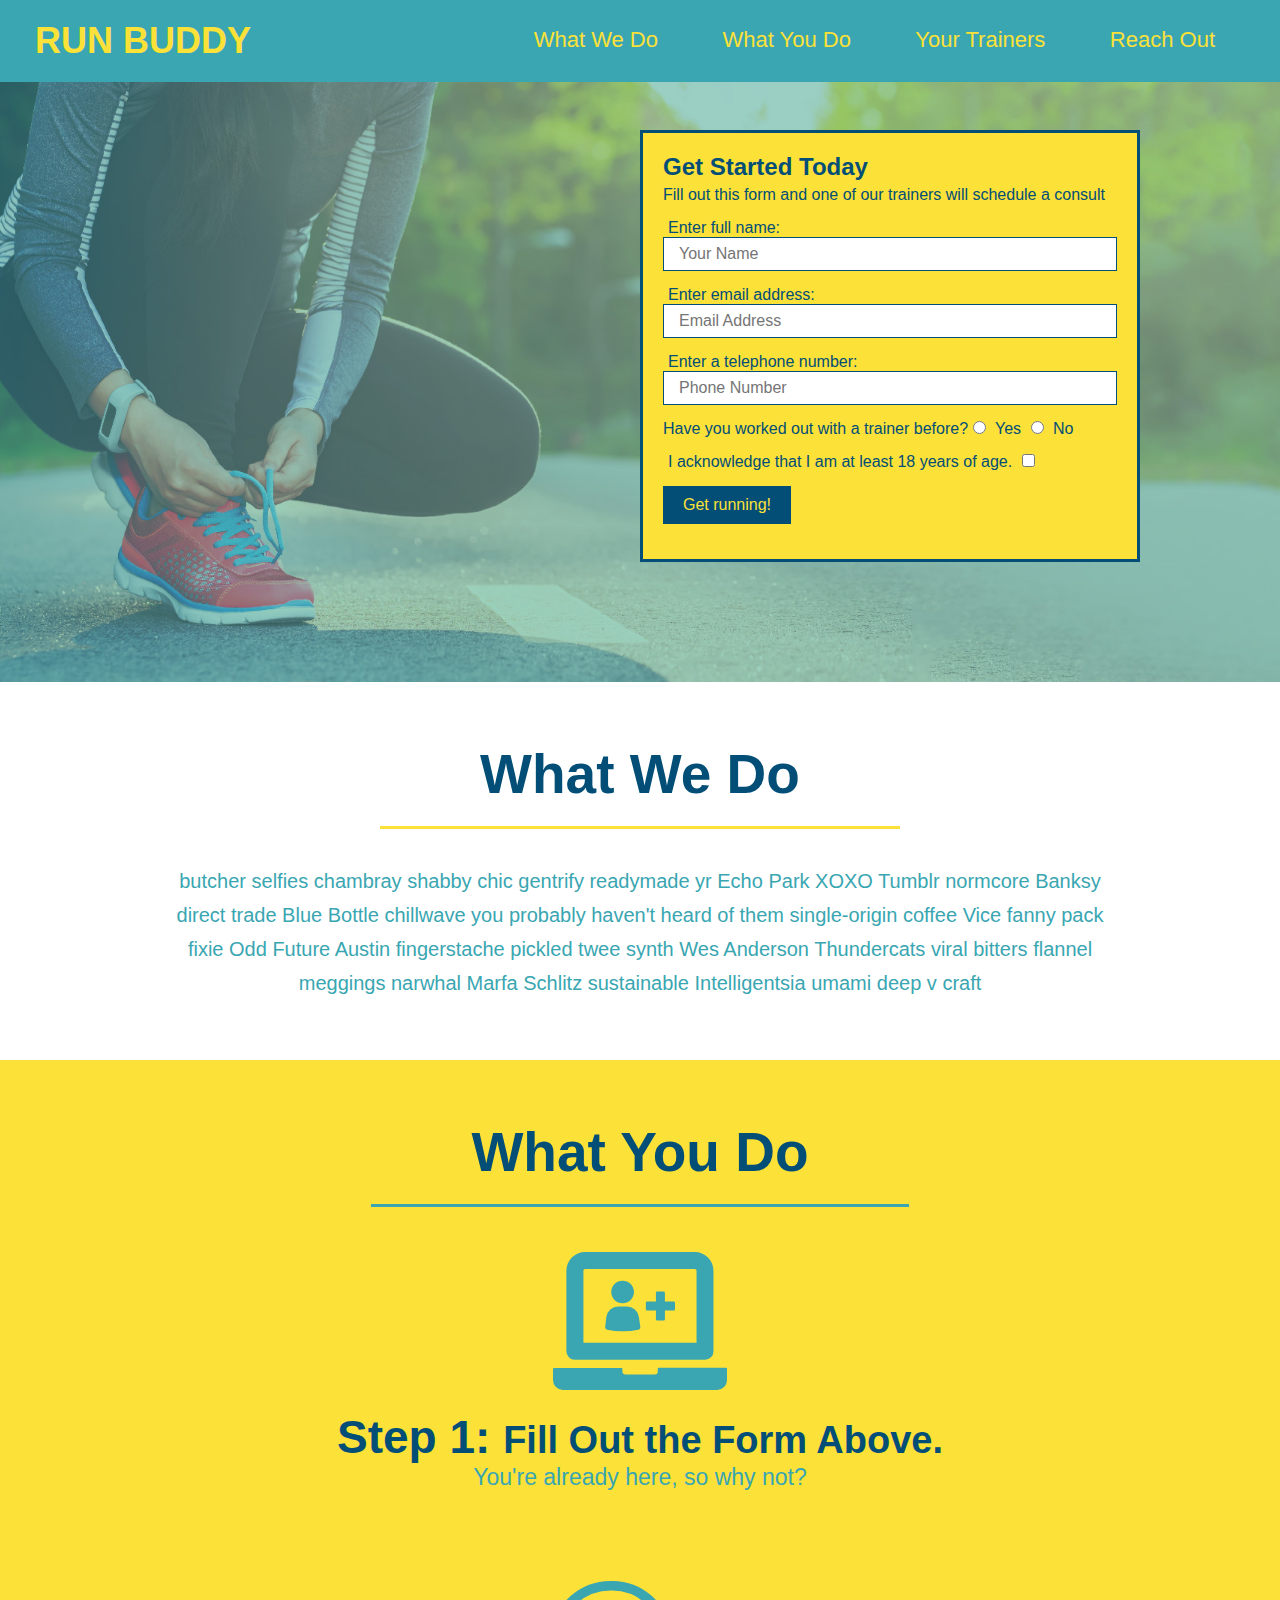
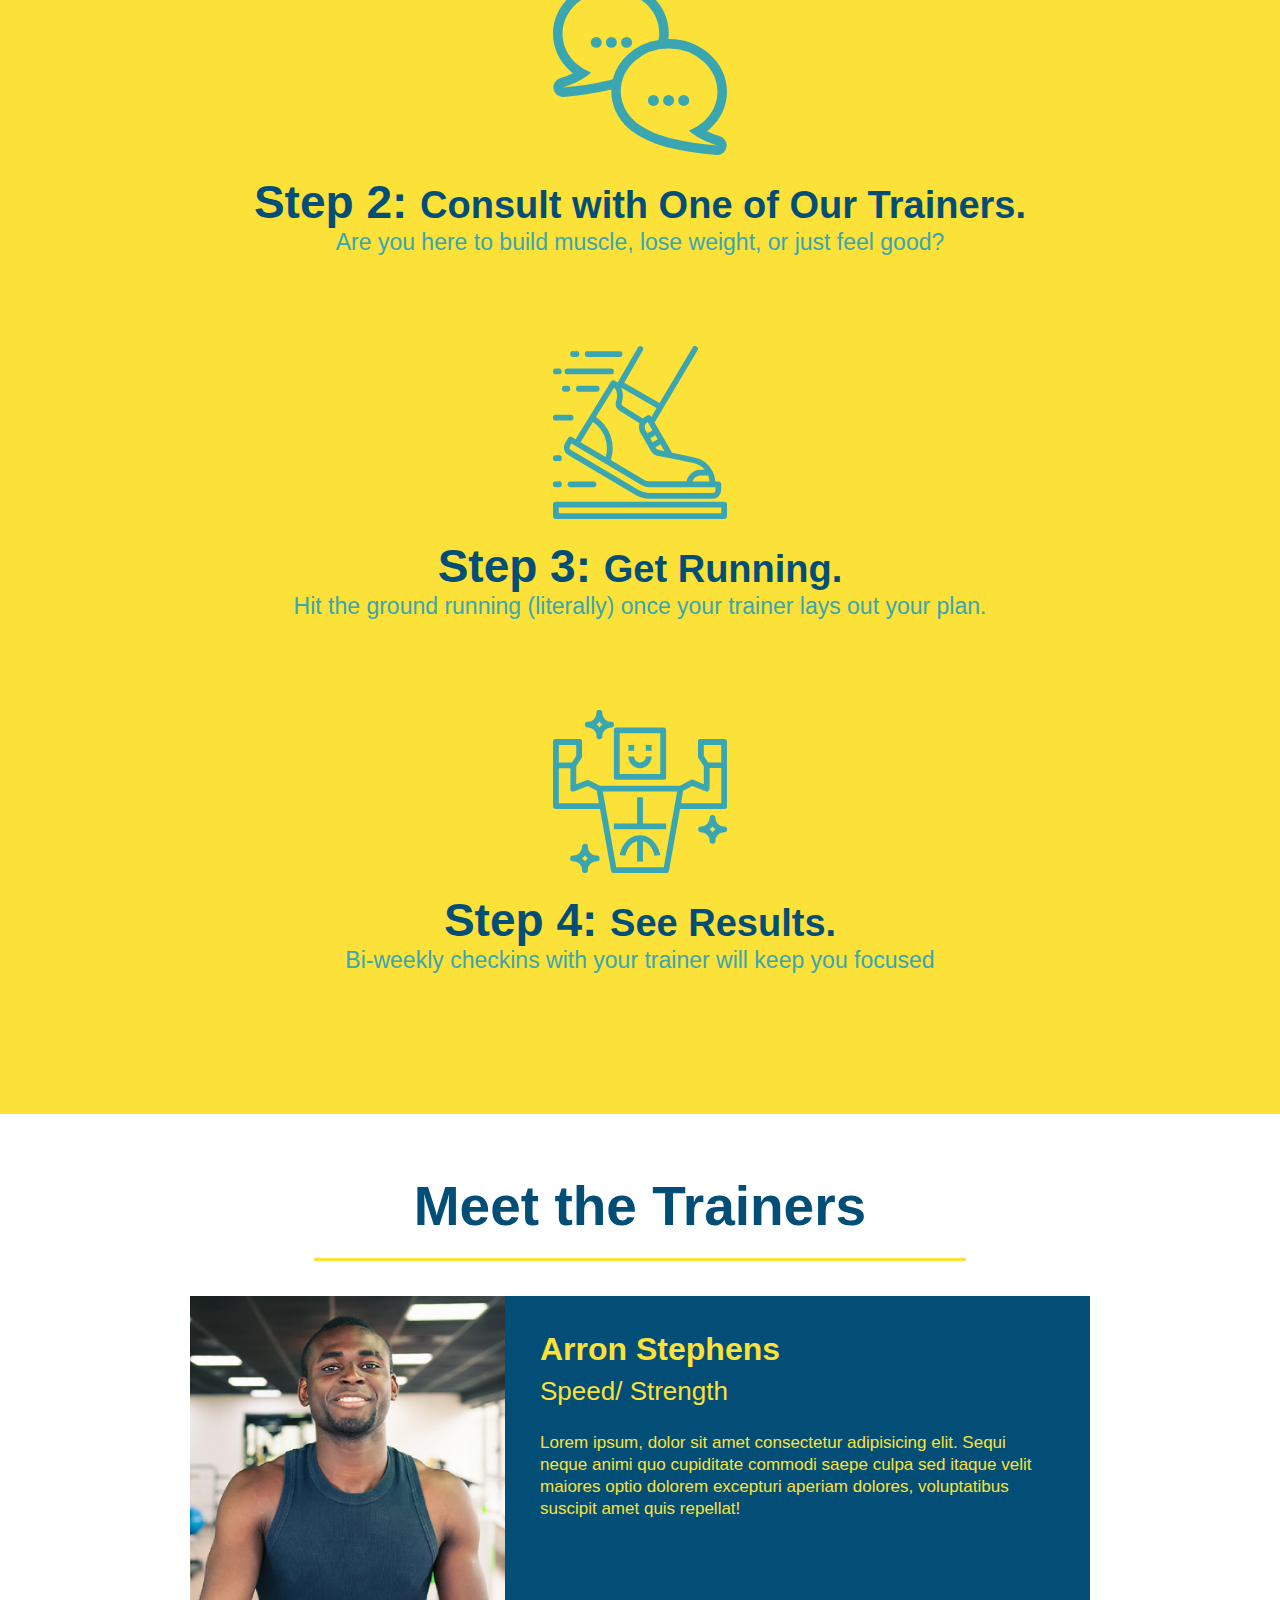
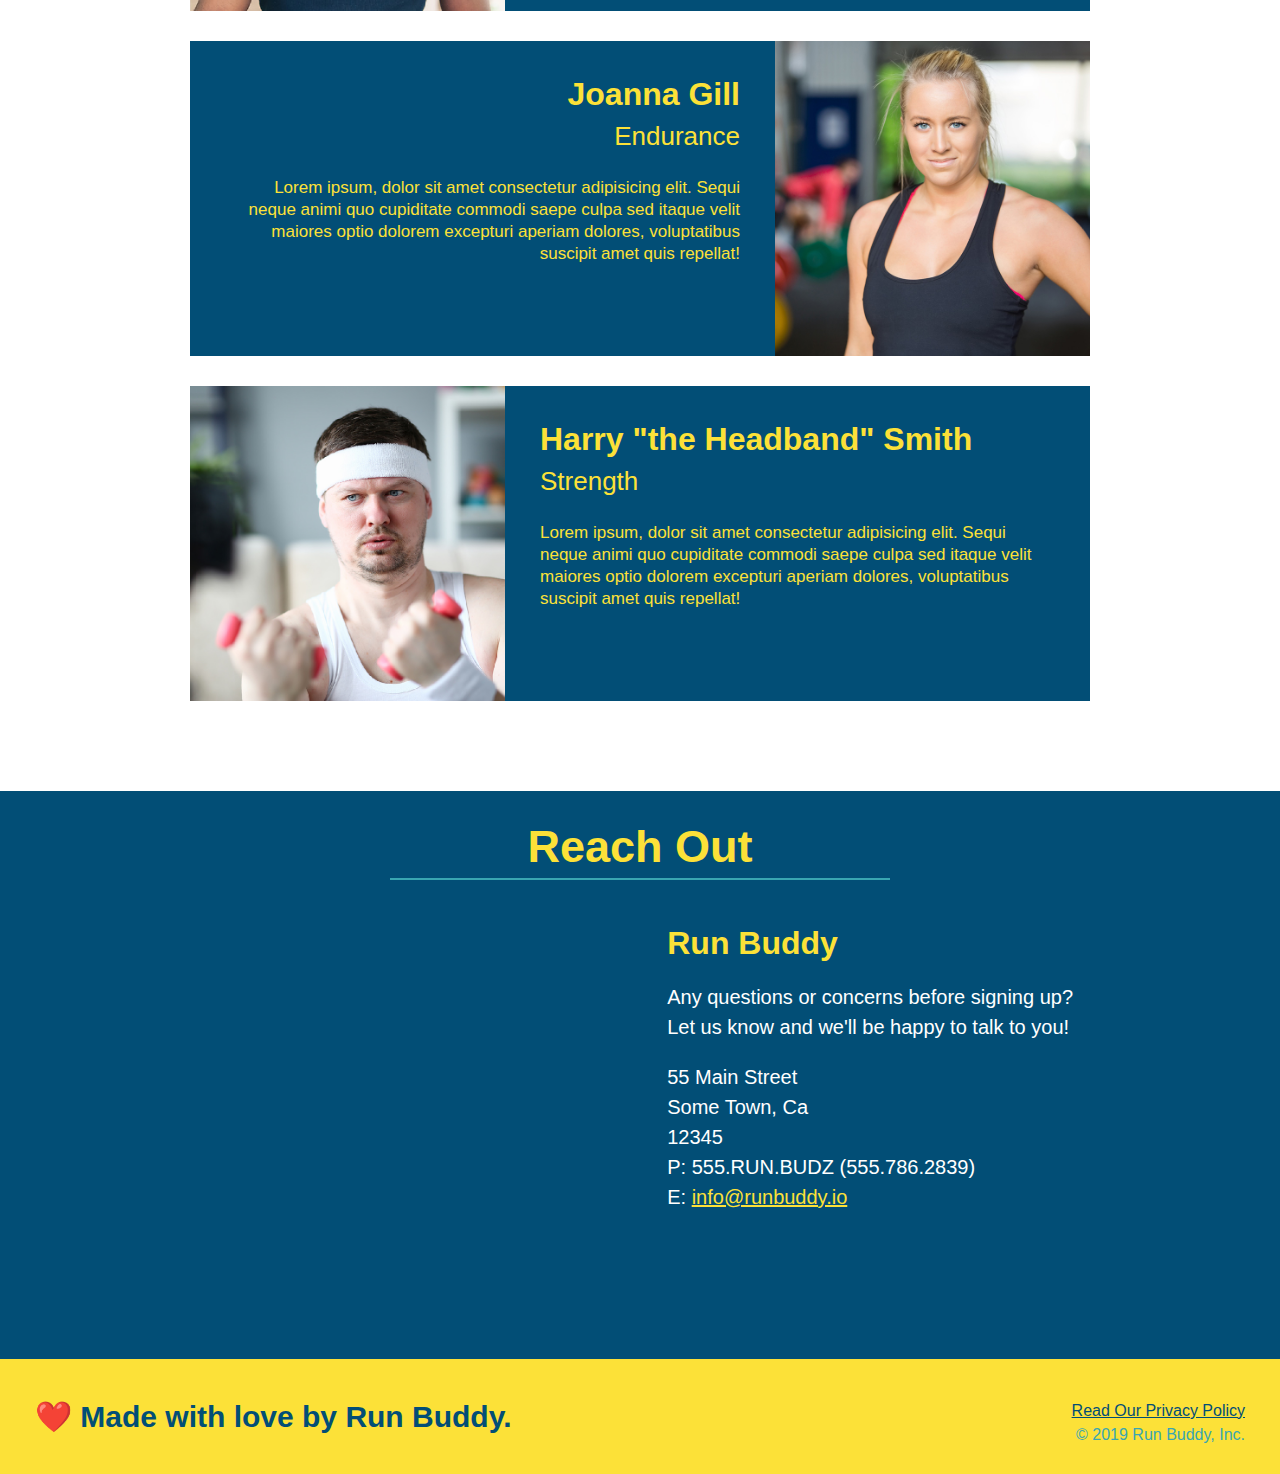
==== commit e51ec5cf: "module 1 complete" ====
--- a/index.html
+++ b/index.html
@@ -171,14 +171,41 @@
         </section>
                 
         <!-- "reach out" -->  
-        <section>
+        <section id="reach-out" class="reach-out">
             <h2>Reach Out</h2>
+            <div class="contact-info">
+                <iframe 
+                src="https://www.google.com/maps/embed?pb=!1m18!1m12!1m3!1d3158.390265860826!2d-113.07550314659963!3d37.66353656302236!2m3!1f0!2f0!3f0!3m2!1i1024!2i768!4f13.1!3m3!1m2!1s0x80b561055c878b41%3A0xcde8f9e4bcd80aa3!2sCedar%20High%20School!5e0!3m2!1sen!2sus!4v1641854648881!5m2!1sen!2sus" 
+                width="400" 
+                height="400" 
+                style="border:0;" 
+                allowfullscreen="" 
+                loading="lazy">
+                </iframe>
+                <div>
+                    <h3>
+                        Run Buddy
+                    </h3>
+                    <p>
+                        Any questions or concerns before signing up?
+                        <br />
+                        Let us know and we'll be happy to talk to you!
+                    </p>
+                    <address>
+                        55 Main Street <br/>
+                        Some Town, Ca <br/>
+                        12345 <br/>
+                        P: 555.RUN.BUDZ (555.786.2839) <br/>
+                        E: <a href="mailto:info@runbuddy.io">info@runbuddy.io</a>
+                    </address>
+                </div>
+            </div>
         </section>
         
         <footer>
             <h2>❤️ Made with love by Run Buddy.</h2>
             <div>
-                <a href="#">Read Our Privacy Policy</a><br />
+                <a href="./privacy-policy.html">Read Our Privacy Policy</a><br />
                 &copy; 2019 Run Buddy, Inc.
             </div>
         </footer>
--- a/assets/css/style.css
+++ b/assets/css/style.css
@@ -2,73 +2,103 @@
     margin: 0;
     padding: 0;
     box-sizing: border-box;
-}
-/* basic body stuff */
-body {
+  }
+  
+  body {
+    /* more on this crazy alphanumerical value in a minute! */
     color: #39a6b2;
     font-family: Helvetica, Arial, sans-serif;
-}
-
-/* header stuff */
-
-header {
+  }
+  
+  /* apply styles to <header> */
+  header {
     padding: 20px 35px;
     background-color: #39a6b2;
-}
-header h1 {
+  }
+  
+  header h1 {
     font-weight: bold;
     font-size: 36px;
     color: #fce138;
     margin: 0;
     display: inline;
-}
-header a {
+  }
+  header a {
     text-decoration: none;
     color: #fce138;
-}
-header nav {
+  }
+  
+  header nav {
     float: right;
     margin: 7px 0;
-}
-header nav ul li {
+  }
+  
+  header nav ul li {
     display: inline;
-}
-header nav ul li a {
+  }
+  
+  header nav ul li a {
     margin: 0 30px;
     font-weight: lighter;
     font-size: 22px;
-}
-
-/* hero stuff */
-
-section {
+  }
+  
+  footer {
+    background: #fce138;
+    width: 100%;
+    padding: 40px 35px;
+  }
+  
+  footer h2 {
+    display: inline;
+    color: #024e76;
+    font-size: 30px;
+    margin: 0;
+  }
+  
+  footer div {
+    float: right;
+    line-height: 1.5;
+    text-align: right;
+  }
+  
+  footer a {
+    color: #024e76;
+  }
+  
+  section {
     padding: 60px;
-}
-.hero {
-    background-image: url("../images/hero-bg.jpg");
+  }
+  
+  /* Hero Style Start */
+  .hero {
+    background-image: url('../images/hero-bg.jpg');
     height: 600px;
-    background-size:cover;
-    background-position:center;
+    background-size: cover;
+    background-position: center;
     position: relative;
-}
-.hero-form {
+  }
+  
+  .hero-form {
+    border: 3px solid #024e76;
     background-color: #fce138;
     padding: 20px;
     width: 500px;
     color: #024e76;
-    border: solid 3px #024e76;
     position: absolute;
     bottom: 120px;
     right: 140px;
-}
-.hero-form h3 {
+  }
+  
+  .hero-form h3 {
     font-size: 24px;
     margin: 0;
-}
-.hero-form p {
-    margin: 5px 0 15px p;
-}
-.form-input {
+  }
+  .hero-form p {
+    margin: 5px 0 15px 0;
+  }
+  
+  .form-input {
     border: 1px solid #024e76;
     display: block;
     padding: 7px 15px;
@@ -76,136 +106,169 @@
     color: #024e76;
     width: 100%;
     margin-bottom: 15px;
-}
-.hero-form button {
+  }
+  
+  .hero-form label {
+    margin: 0 5px;
+  }
+  
+  .hero-form button {
     color: #fce138;
     background-color: #024e76;
     border: none;
     padding: 10px 20px;
     font-size: 16px;
-}
-
-/* utility multipurpose stuff */
-
-
-.primary-border {
-    border-color: #fce138;
-}
-.secondary-border {
-    border-color: #39a6b2;
-}
-.text-left {
-    text-align: left;
-}
-.text-right {
-    text-align: right;
-}
-
-/* main content (section) stuff */
-
-.section-title {
-    font-size: 55px;
-    color: #024e76;
-    margin-bottom: 35px;
-    padding: 0 100px 20px 100px;
-    display: inline-block;
-    border-bottom: 3px solid;
-}
-.intro {
-    text-align: center;
-}
-.intro p {
+  }
+  /* Hero Style End */
+  
+  .intro {
+    text-align: center;
+  }
+  
+  .intro p {
     line-height: 1.7;
     color: #39a6b2;
     width: 80%;
     font-size: 20px;
     margin: 0 auto;
-}
-.steps {
+  }
+  
+  .steps {
     text-align: center;
     background: #fce138;
-}
-.steps div {
+  }
+  
+  .steps div {
     margin-bottom: 80px;
-}
-.steps img {
+  }
+  
+  .steps img {
     width: 15%;
-    margin: 40px 0;
-}
-.steps h3 {
+    margin: 10px 0;
+  }
+  
+  .steps h3 {
     color: #024e76;
     font-size: 46px;
     margin-top: 10px;
-}
-.steps p {
+  }
+  
+  .steps p {
     color: #39a6b2;
     font-size: 23px;
-}
-.steps span {
+  }
+  
+  .steps span {
     font-size: 38px;
-}
-.section-title {
+  }
+  
+  .section-title {
     font-size: 55px;
     color: #024e76;
     margin-bottom: 35px;
     padding: 0 100px 20px 100px;
     display: inline-block;
     border-bottom: 3px solid;
-}
-.steps div {
-    margin-bottom: 80px;
-}
-.trainers {
-    text-align: center;
-}
-.trainer {
+  }
+  
+  .primary-border {
+    border-color: #fce138;
+  }
+  
+  .secondary-border {
+    border-color: #39a6b2;
+  }
+  
+  .trainers {
+    text-align: center;
+  }
+  
+  .trainer {
     width: 900px;
     margin: 0 auto 30px auto;
     background: #024e76;
     color: #fce138;
     overflow: auto;
-}
-.trainer img {
+  }
+  
+  .trainer img {
     width: 35%;
     float: left;
-}
-.trainer-bio {
+  }
+  
+  .trainer-bio {
     padding: 35px;
     float: left;
     width: 65%;
-}
-.trainer-bio h3 {
+  }
+  
+  .trainer-bio h3 {
     font-size: 32px;
     margin-bottom: 8px;
-}
-.trainer-bio h4 {
+  }
+  
+  .trainer-bio h4 {
     font-weight: lighter;
     font-size: 26px;
     margin-bottom: 25px;
-}
-.trainer-bio p {
+  }
+  
+  .trainer-bio p {
     font-size: 17px;
     line-height: 1.3;
-}
-
-/* footer stuff */
-
-footer {
-    background: #fce138;
-    width:100%;
-    padding: 40px 35px;
-}
-footer h2 {
-    display: inline;
-    color: #024e76;
-    font-size: 30px;
-    margin: 0;
-}
-footer div {
-    float: right;
+  }
+
+  .reach-out {
+    background-color: #024e76;
+    text-align: center;
+    padding-top: 30px;
+  }
+
+  .reach-out h2 {
+    font-size: 45px;
+    padding-bottom: 5px;
+    margin: auto;
+    margin-bottom: 15px;
+    color: #fce138;
+    border-bottom: solid #39a6b2 2px;
+    width: 500px;
+  }
+
+  .reach-out iframe {
+    width: 400px;
+    height: 400px;
+  }
+
+  .contact-info div {
+    width: 410px;
+    display: inline-block;
+    vertical-align: top;
+    text-align: left;
+    margin: 30px 0 0 60px;
+    color: white;
+  }
+  
+  .contact-info h3 {
+    color: #fce138;
+    font-size: 32px;
+  }
+
+  .contact-info p, .contact-info address {
+    margin: 20px 0;
     line-height: 1.5;
+    font-size: 20px;
+    font-style: normal;
+  }
+
+  .contact-info a {
+    color: #fce138;
+  }
+
+  .text-left {
+    text-align: left;
+  }
+  
+  .text-right {
     text-align: right;
-}
-footer a {
-    color: #024e76;
-}+  }
+  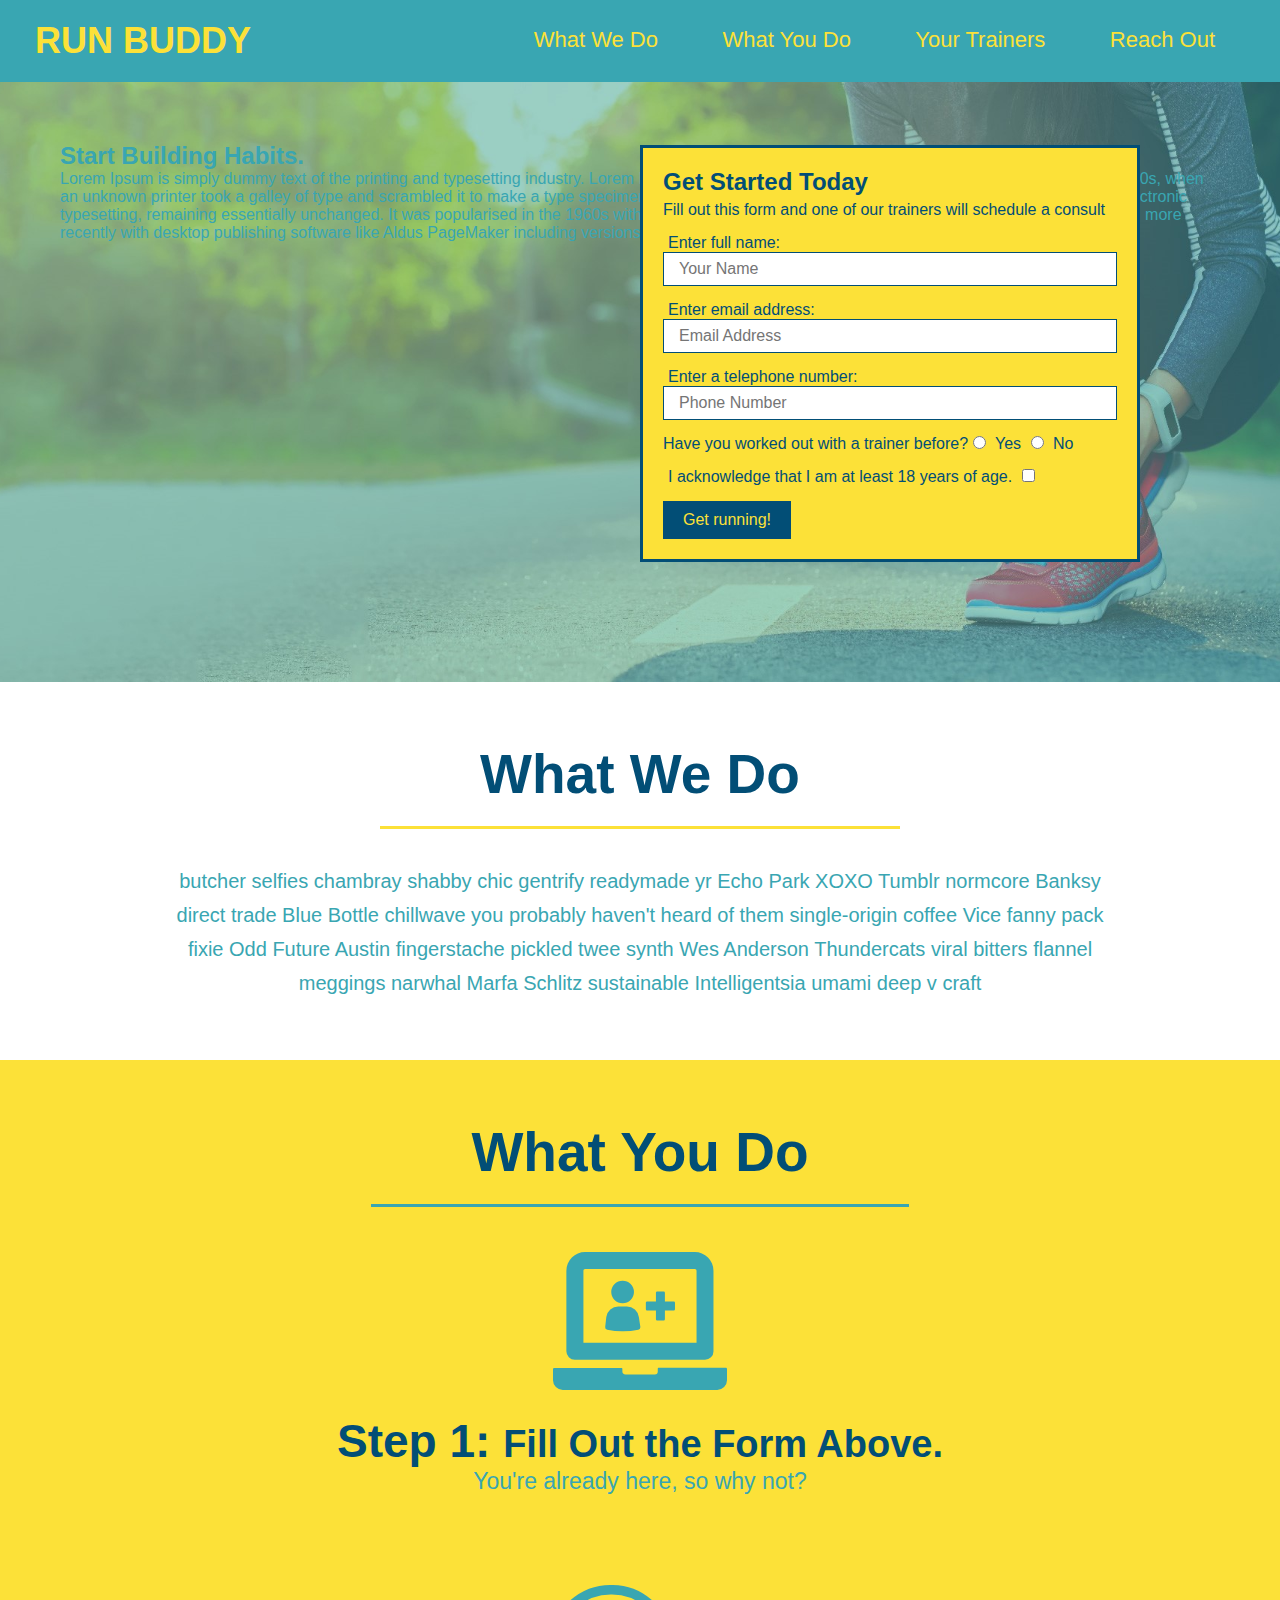
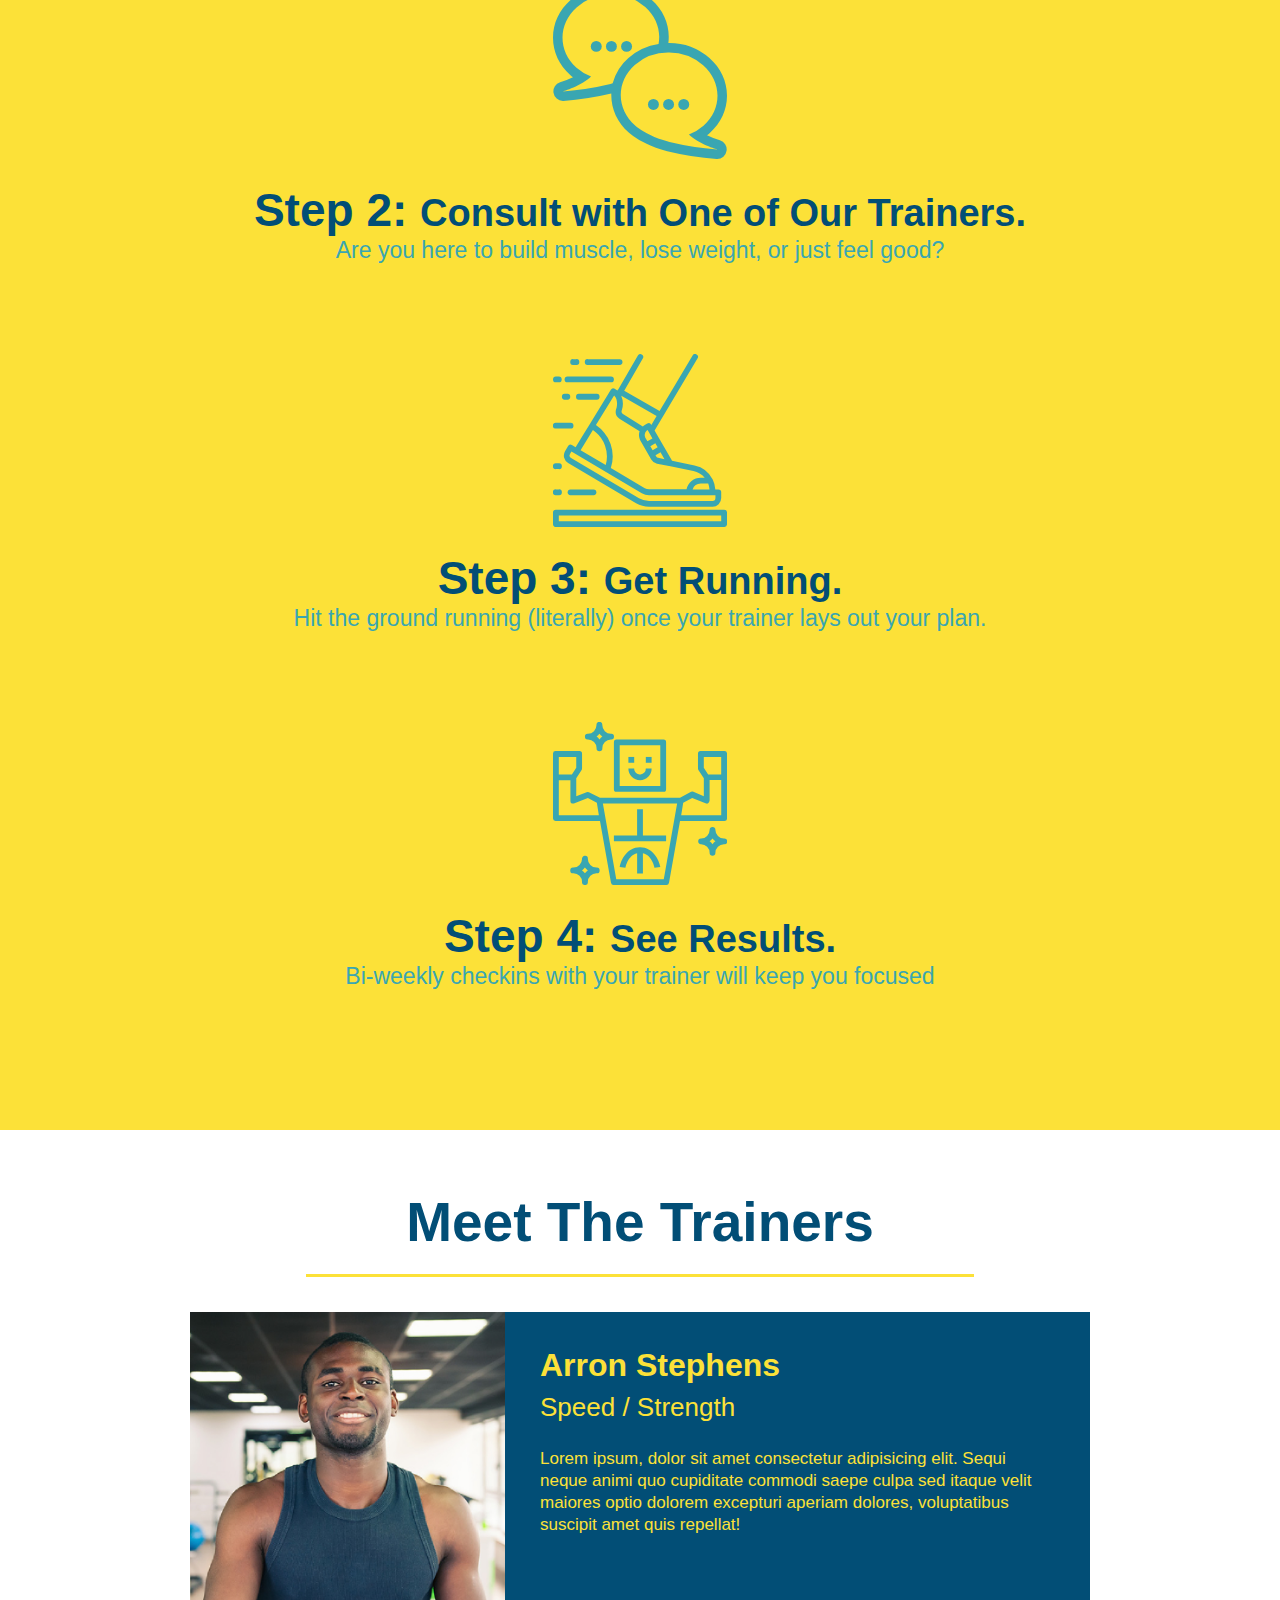
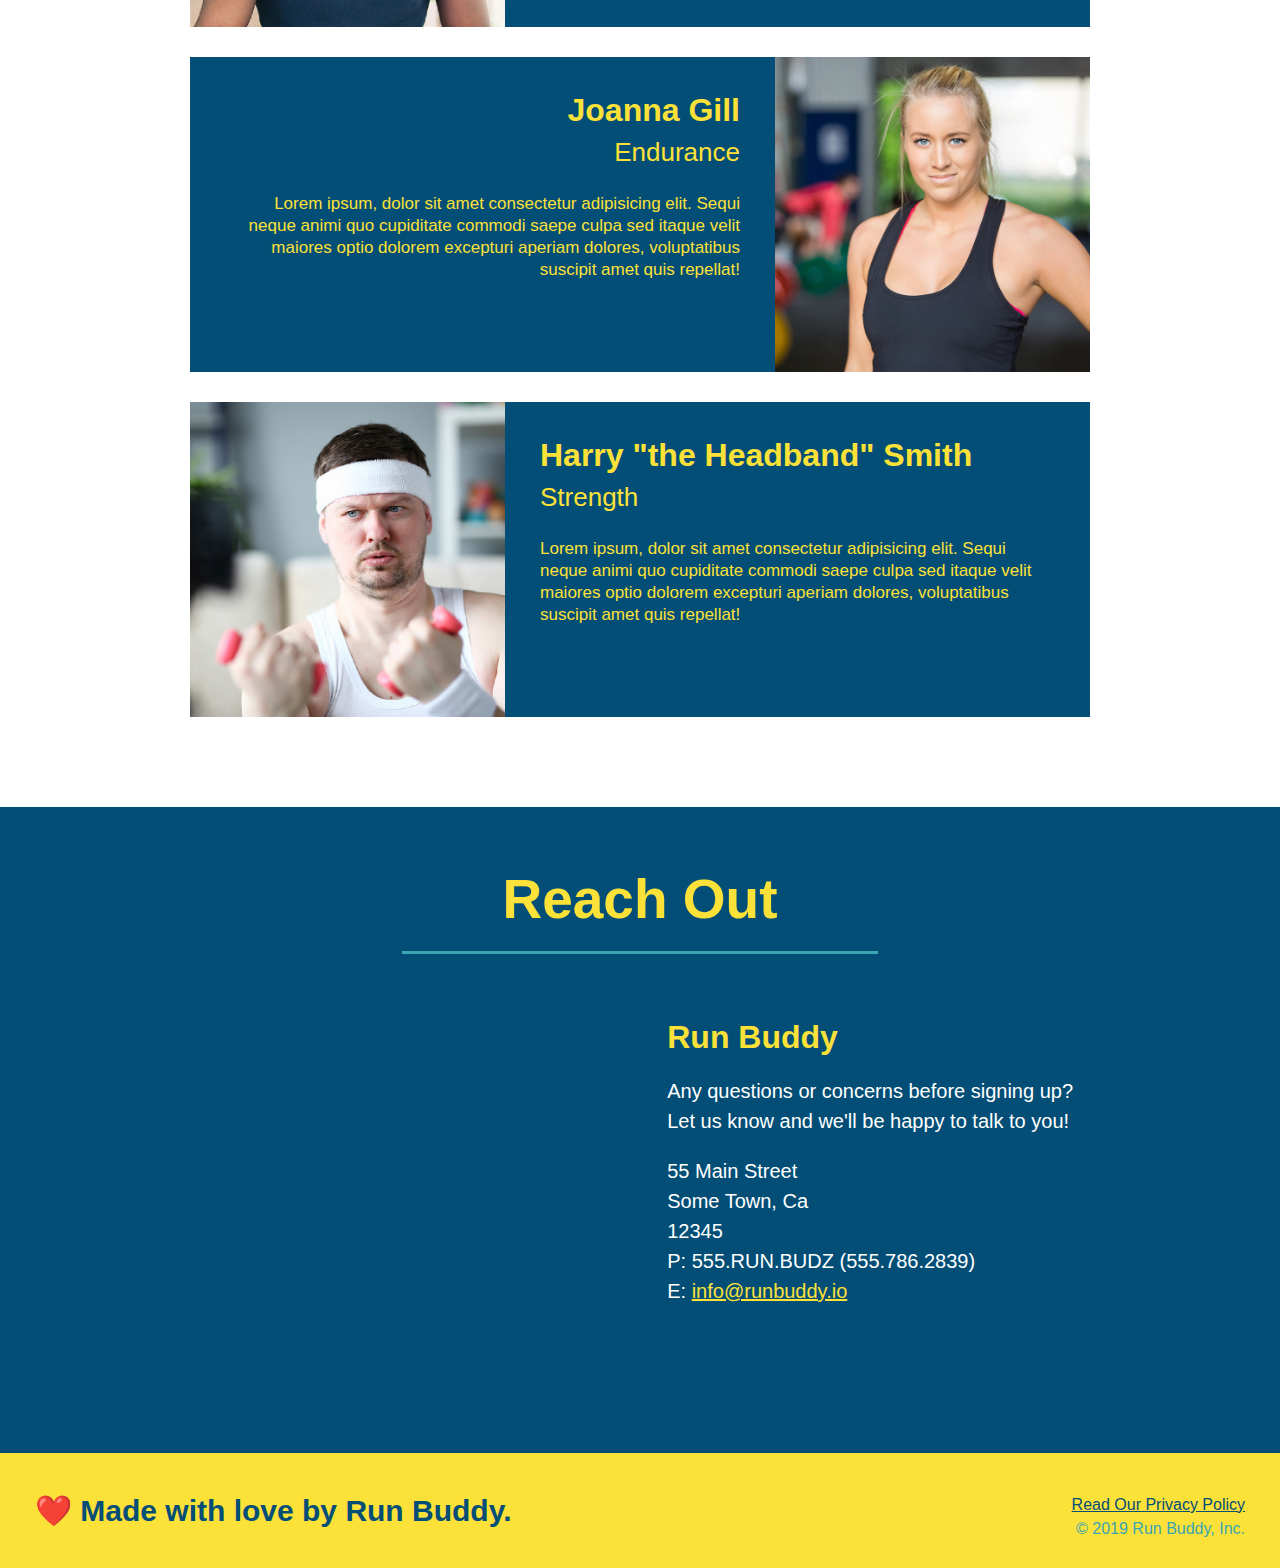
==== commit 243c6712: "content added" ====
--- a/index.html
+++ b/index.html
@@ -1,214 +1,206 @@
+<!DOCTYPE html>
 <html lang="en">
-    <head>
-        <meta charset="UTF-8">
-        <title>Run Buddy</title>
-        <link rel="stylesheet" href="./assets/css/style.css"/>
-    </head>
-    <body>
-        
-        <header>
-            <h1>RUN BUDDY</h1>
-            <nav>
-                <!-- Unordered list element -->
-                <ul>
-                <!-- List item element-->
-                <li>
-                 <!-- Anchor element -->
-                    <a href="#what-we-do">What We Do</a>
-                </li>
-                <li>
-                    <a href="#what-you-do">What You Do</a>
-                </li>
-                <li>
-                    <a href="#your-trainers">Your Trainers</a>
-                </li>
-                <li>
-                    <a href="#reach-out">Reach Out</a>
-                </li>
-                </ul>
-            </nav>
-        </header>
-        <section class="hero">
-            <div class="hero-form">
-                <h3>Get Started Today</h3>
-                <p>Fill out this form and one of our trainers will schedule a consult</p>
-                <form>
-                    
-                    <label for="name">Enter full name:</label>
-                    <input type="text" placeholder="Your Name" name="name" id="name" class="form-input"/>
-
-                    <label for="email">Enter email address:</label>
-                    <input type="email" placeholder="Email Address" name="email" id="email" class="form-input"/>
-
-                    <label for="phone">Enter a telephone number:</label>
-                    <input type="tel" placeholder="Phone Number" name="phone" id="phone" class="form-input"/>
-
-                    <p>
-                        Have you worked out with a trainer before?
-                        <input type="radio" name="trainer-confirm" id="trainer-yes" />
-                        <label for="trainer-yes">Yes</label>
-
-                        <input type="radio" name="trainer-confirm" id="trainer-no" />
-                        <label for="trainer-no">No</label>
-                        
-                        <p>
-                            <label for="checkbox" >
-                              I acknowledge that I am at least 18 years of age.
-                            </label>
-                            <input type="checkbox" name="age-confirm" id="checkbox" />
-                        </p>
-                        <button type="submit">
-                            Get running!
-                        </button>
-                    </p>
-
-                </form>
-            </div>
-        </section>
-
-        <!-- "what we do" section -->
-        <section id="what-we-do" class="intro">
-            <h2 class="section-title primary-border">What We Do</h2>
-
-            <p>
-                butcher selfies chambray shabby chic gentrify readymade yr Echo Park XOXO Tumblr normcore Banksy direct trade Blue Bottle chillwave you probably haven't heard of them single-origin coffee Vice fanny pack fixie Odd Future Austin fingerstache pickled twee synth Wes Anderson Thundercats viral bitters flannel meggings narwhal Marfa Schlitz sustainable Intelligentsia umami deep v craft
-            
-            </p>
-        
-        </section>
-  
-        <!-- "what you do" section -->
-        <section id="what-you-do" class="steps">
-
-            <h2 class="section-title secondary-border">What You Do</h2>
-
-            <div>
-
-                <img src="./assets/images/01-04-svgs/step-1.svg" alt="" />
-
-                <h3>Step 1: <span>Fill Out the Form Above.</span></h3>
-            
-                <p>You're already here, so why not?</p>
-
-            </div>
-  
-            <div>
-
-                <img src="./assets/images/01-04-svgs/step-2.svg" alt="" />
-
-                <h3>Step 2: <span>Consult with One of Our Trainers.</span></h3>
-            
-                <p>Are you here to build muscle, lose weight, or just feel good?</p>
-        
-            </div>
-  
-            <div>
-            
-                <img src="./assets/images/01-04-svgs/step-3.svg" alt="" />
-
-                <h3>Step 3: <span>Get Running.</span></h3>
-            
-                <p>Hit the ground running (literally) once your trainer lays out your plan.</p>
-        
-            </div>
-  
-            <div>
-
-                <img src="./assets/images/01-04-svgs/step-4.svg" alt="" />
-
-                <h3>Step 4: <span>See Results.</span></h3>
-        
-                <p>Bi-weekly checkins with your trainer will keep you focused</p>
-    
-            </div>
-  
-        </section>
-                
-        <!-- "meet the trainers" -->   
-        <section id="your-trainers" class="trainers">
-            <h2 class="section-title primary-border">
-                Meet the Trainers
-            </h2>
-
-            <!-- Trainer 1 -->
-
-            <article class="trainer">
-                <img src="./assets/images/01-05-trainers/trainer-1.jpg" alt="Arron Stephens in his workout clothes, ready to pump iron"/>
-                <div class="trainer-bio text-left">
-                    <h3>Arron Stephens</h3>
-                    <h4>Speed/ Strength</h4>
-                    <p>
-                        Lorem ipsum, dolor sit amet consectetur adipisicing elit. Sequi neque animi quo cupiditate commodi saepe culpa sed itaque velit maiores optio dolorem excepturi aperiam dolores, voluptatibus suscipit amet quis repellat!
-                    </p>
-                </div>
-            </article>
-
-            <!-- Trainer 2 -->
-
-            <article class="trainer">
-               <div class="trainer-bio text-right">
-                    <h3>Joanna Gill</h3>
-                    <h4>Endurance</h4>
-                    <p>
-                        Lorem ipsum, dolor sit amet consectetur adipisicing elit. Sequi neque animi quo cupiditate commodi saepe culpa sed itaque velit maiores optio dolorem excepturi aperiam dolores, voluptatibus suscipit amet quis repellat!
-                    </p>
-                </div>
-                <img src="./assets/images/01-05-trainers/trainer-2.jpg" alt="Joanna Gill cooling off after a workout"/>
-            </article>
-
-            <!-- Trainer 3 -->
-
-            <article class="trainer">
-                <img src="./assets/images/01-05-trainers/trainer-3.jpg" alt="Harry Smith wearing a headband and lifting comically small pink weights"/>
-                <div class="trainer-bio text-left">
-                    <h3>Harry "the Headband" Smith</h3>
-                    <h4>Strength</h4>
-                    <p>
-                        Lorem ipsum, dolor sit amet consectetur adipisicing elit. Sequi neque animi quo cupiditate commodi saepe culpa sed itaque velit maiores optio dolorem excepturi aperiam dolores, voluptatibus suscipit amet quis repellat!
-                    </p>
-                </div>
-            </article>
-        </section>
-                
-        <!-- "reach out" -->  
-        <section id="reach-out" class="reach-out">
-            <h2>Reach Out</h2>
-            <div class="contact-info">
-                <iframe 
-                src="https://www.google.com/maps/embed?pb=!1m18!1m12!1m3!1d3158.390265860826!2d-113.07550314659963!3d37.66353656302236!2m3!1f0!2f0!3f0!3m2!1i1024!2i768!4f13.1!3m3!1m2!1s0x80b561055c878b41%3A0xcde8f9e4bcd80aa3!2sCedar%20High%20School!5e0!3m2!1sen!2sus!4v1641854648881!5m2!1sen!2sus" 
-                width="400" 
-                height="400" 
-                style="border:0;" 
-                allowfullscreen="" 
-                loading="lazy">
-                </iframe>
-                <div>
-                    <h3>
-                        Run Buddy
-                    </h3>
-                    <p>
-                        Any questions or concerns before signing up?
-                        <br />
-                        Let us know and we'll be happy to talk to you!
-                    </p>
-                    <address>
-                        55 Main Street <br/>
-                        Some Town, Ca <br/>
-                        12345 <br/>
-                        P: 555.RUN.BUDZ (555.786.2839) <br/>
-                        E: <a href="mailto:info@runbuddy.io">info@runbuddy.io</a>
-                    </address>
-                </div>
-            </div>
-        </section>
-        
-        <footer>
-            <h2>❤️ Made with love by Run Buddy.</h2>
-            <div>
-                <a href="./privacy-policy.html">Read Our Privacy Policy</a><br />
-                &copy; 2019 Run Buddy, Inc.
-            </div>
-        </footer>
-
-    </body>
+
+<head>
+  <meta charset="UTF-8" />
+  <title>Run Buddy</title>
+  <link rel="stylesheet" href="./assets/css/style.css" />
+</head>
+
+<body>
+  <!-- navigation -->
+  <header>
+    <h1>
+      <a href="/">
+        RUN BUDDY
+      </a>
+    </h1>
+    <nav>
+      <!-- Unordered list element -->
+      <ul>
+        <!-- List item element-->
+        <li>
+          <!-- Anchor element -->
+          <a href="#what-we-do">What We Do</a>
+        </li>
+        <li>
+          <a href="#what-you-do">What You Do</a>
+        </li>
+        <li>
+          <a href="#your-trainers">Your Trainers</a>
+        </li>
+        <li>
+          <a href="#reach-out">Reach Out</a>
+        </li>
+      </ul>
+    </nav>
+  </header>
+
+  <!-- hero/jumbotron -->
+  <section class="hero">
+    <div class="hero-cta">
+      <h2>Start Building Habits.</h2>
+      <p>Lorem Ipsum is simply dummy text of the printing and typesetting industry. 
+        Lorem Ipsum has been the industry's standard dummy text ever since the 1500s, when an unknown printer took a 
+        galley of type and scrambled it to make a type specimen book. 
+        It has survived not only five centuries, but also the leap into electronic typesetting, 
+        remaining essentially unchanged. It was popularised in the 1960s with the release of Letraset sheets 
+        containing Lorem Ipsum passages, and more recently with desktop publishing software like Aldus PageMaker 
+        including versions of Lorem Ipsum.
+      </p>
+    </div>
+    <div class="hero-form">
+      <h3>Get Started Today</h3>
+      <p>Fill out this form and one of our trainers will schedule a consult</p>
+      <form>
+        <label for="name">Enter full name:</label>
+        <input type="text" placeholder="Your Name" name="name" id="name" class="form-input" />
+        <label for="email">Enter email address:</label>
+        <input type="text" placeholder="Email Address" name="email" id="email" class="form-input" />
+        <label for="phone">Enter a telephone number:</label>
+        <input type="text" placeholder="Phone Number" name="phone" id="phone" class="form-input" />
+        <p>
+          Have you worked out with a trainer before?
+          <input type="radio" name="trainer-confirm" id="trainer-yes" />
+          <label for="trainer-yes">Yes</label>
+          <input type="radio" name="trainer-confirm" id="trainer-no" />
+          <label for="trainer-no">No</label>
+        </p>
+        <p>
+          <label for="checkbox">
+            I acknowledge that I am at least 18 years of age.
+          </label>
+          <input type="checkbox" name="checkpoint1" id="checkbox" />
+        </p>
+        <button type="submit">
+          Get running!
+        </button>
+      </form>
+    </div>
+  </section>
+
+  <!-- "what we do" section -->
+  <section id="what-we-do" class="intro">
+    <h2 class="section-title primary-border">What We Do</h2>
+    <p>
+      butcher selfies chambray shabby chic gentrify readymade yr Echo Park XOXO Tumblr normcore Banksy direct trade Blue
+      Bottle chillwave you probably haven't heard of them single-origin coffee Vice fanny pack fixie Odd Future Austin
+      fingerstache pickled twee synth Wes Anderson Thundercats viral bitters flannel meggings narwhal Marfa Schlitz
+      sustainable Intelligentsia umami deep v craft
+    </p>
+  </section>
+
+  <!-- "what you do" section -->
+  <section id="what-you-do" class="steps">
+    <h2 class="section-title secondary-border">What You Do</h2>
+
+    <div>
+      <img src="./assets/images/step-1.svg" alt="" />
+      <h3>Step 1: <span>Fill Out the Form Above.</span></h3>
+      <p>You're already here, so why not?</p>
+    </div>
+
+    <div>
+      <img src="./assets/images/step-2.svg" alt="" />
+      <h3>Step 2: <span>Consult with One of Our Trainers.</span></h3>
+      <p>Are you here to build muscle, lose weight, or just feel good?</p>
+    </div>
+
+    <div>
+      <img src="./assets/images/step-3.svg" alt="" />
+      <h3>Step 3: <span>Get Running.</span></h3>
+      <p>Hit the ground running (literally) once your trainer lays out your plan.</p>
+    </div>
+
+    <div>
+      <img src="./assets/images/step-4.svg" alt="" />
+      <h3>Step 4: <span>See Results.</span></h3>
+      <p>Bi-weekly checkins with your trainer will keep you focused</p>
+    </div>
+  </section>
+
+  <!-- "meet the trainers" section -->
+  <section id="your-trainers" class="trainers">
+    <h2 class="section-title primary-border">Meet The Trainers</h2>
+    <article class="trainer">
+      <img src="./assets/images/trainer-1.jpg" alt="Arron Stephens in his workout clothes, ready to pump iron" />
+      <div class="trainer-bio text-left">
+        <h3>Arron Stephens</h3>
+        <h4>Speed / Strength</h4>
+        <p>
+          Lorem ipsum, dolor sit amet consectetur adipisicing elit. Sequi neque animi quo cupiditate commodi saepe culpa
+          sed
+          itaque velit maiores optio dolorem excepturi aperiam dolores, voluptatibus suscipit amet quis repellat!
+        </p>
+      </div>
+    </article>
+
+    <!-- second trainer bio -->
+    <article class="trainer">
+      <div class="trainer-bio text-right">
+        <h3>Joanna Gill</h3>
+        <h4>Endurance</h4>
+        <p>
+          Lorem ipsum, dolor sit amet consectetur adipisicing elit. Sequi neque animi quo cupiditate commodi saepe culpa
+          sed
+          itaque velit maiores optio dolorem excepturi aperiam dolores, voluptatibus suscipit amet quis repellat!
+        </p>
+      </div>
+      <img src="./assets/images/trainer-2.jpg" alt="Joanna Gill cooling off after a workout" />
+    </article>
+
+    <!-- third trainer bio -->
+    <article class="trainer">
+      <img src="./assets/images/trainer-3.jpg"
+        alt="Harry Smith wearing a headband and lifting comically small pink weights" />
+      <div class="trainer-bio text-left">
+        <h3>Harry "the Headband" Smith</h3>
+        <h4>Strength</h4>
+        <p>
+          Lorem ipsum, dolor sit amet consectetur adipisicing elit. Sequi neque animi quo cupiditate commodi saepe culpa
+          sed
+          itaque velit maiores optio dolorem excepturi aperiam dolores, voluptatibus suscipit amet quis repellat!
+        </p>
+      </div>
+    </article>
+  </section>
+
+  <!-- "reach out" section -->
+  <section id="reach-out" class="contact">
+    <h2 class="section-title secondary-border">Reach Out</h2>
+    <div class="contact-info">
+      <iframe 
+        src="https://www.google.com/maps/embed?pb=!1m18!1m12!1m3!1d3147.1079747227936!2d-120.42364418397035!3d37.92790791110593!2m3!1f0!2f0!3f0!3m2!1i1024!2i768!4f13.1!3m3!1m2!1s0x8090c49129b6ac57%3A0xb56c7eb95a2cd8bd!2sMain%20St%2C%20California%2095327!5e0!3m2!1sen!2sus!4v1616426329495!5m2!1sen!2sus"
+        style="border:0;" 
+        allowfullscreen=""
+        loading="lazy">
+      </iframe>
+      <div>
+        <h3>Run Buddy</h3>
+        <p>
+          Any questions or concerns before signing up?
+          <br />
+          Let us know and we'll be happy to talk to you!
+        </p>
+        <address>
+          55 Main Street <br />
+          Some Town, Ca <br />
+          12345<br />
+          P: 555.RUN.BUDZ (555.786.2839)<br />
+          E: <a href="mailto:info@runbuddy.io">info@runbuddy.io</a>
+        </address>
+      </div>
+    </div>
+  </section>
+
+  <!-- footer -->
+  <footer>
+    <h2>❤️ Made with love by Run Buddy.</h2>
+    <div>
+      <a href="./privacy-policy.html">Read Our Privacy Policy</a><br />
+      &copy; 2019 Run Buddy, Inc.
+    </div>
+  </footer>
+</body>
+
 </html>--- a/assets/css/style.css
+++ b/assets/css/style.css
@@ -1,274 +1,274 @@
 * {
-    margin: 0;
-    padding: 0;
-    box-sizing: border-box;
-  }
-  
-  body {
-    /* more on this crazy alphanumerical value in a minute! */
-    color: #39a6b2;
-    font-family: Helvetica, Arial, sans-serif;
-  }
-  
-  /* apply styles to <header> */
-  header {
-    padding: 20px 35px;
-    background-color: #39a6b2;
-  }
-  
-  header h1 {
-    font-weight: bold;
-    font-size: 36px;
-    color: #fce138;
-    margin: 0;
-    display: inline;
-  }
-  header a {
-    text-decoration: none;
-    color: #fce138;
-  }
-  
-  header nav {
-    float: right;
-    margin: 7px 0;
-  }
-  
-  header nav ul li {
-    display: inline;
-  }
-  
-  header nav ul li a {
-    margin: 0 30px;
-    font-weight: lighter;
-    font-size: 22px;
-  }
-  
-  footer {
-    background: #fce138;
-    width: 100%;
-    padding: 40px 35px;
-  }
-  
-  footer h2 {
-    display: inline;
-    color: #024e76;
-    font-size: 30px;
-    margin: 0;
-  }
-  
-  footer div {
-    float: right;
-    line-height: 1.5;
-    text-align: right;
-  }
-  
-  footer a {
-    color: #024e76;
-  }
-  
-  section {
-    padding: 60px;
-  }
-  
-  /* Hero Style Start */
-  .hero {
-    background-image: url('../images/hero-bg.jpg');
-    height: 600px;
-    background-size: cover;
-    background-position: center;
-    position: relative;
-  }
-  
-  .hero-form {
-    border: 3px solid #024e76;
-    background-color: #fce138;
-    padding: 20px;
-    width: 500px;
-    color: #024e76;
-    position: absolute;
-    bottom: 120px;
-    right: 140px;
-  }
-  
-  .hero-form h3 {
-    font-size: 24px;
-    margin: 0;
-  }
-  .hero-form p {
-    margin: 5px 0 15px 0;
-  }
-  
-  .form-input {
-    border: 1px solid #024e76;
-    display: block;
-    padding: 7px 15px;
-    font-size: 16px;
-    color: #024e76;
-    width: 100%;
-    margin-bottom: 15px;
-  }
-  
-  .hero-form label {
-    margin: 0 5px;
-  }
-  
-  .hero-form button {
-    color: #fce138;
-    background-color: #024e76;
-    border: none;
-    padding: 10px 20px;
-    font-size: 16px;
-  }
-  /* Hero Style End */
-  
-  .intro {
-    text-align: center;
-  }
-  
-  .intro p {
-    line-height: 1.7;
-    color: #39a6b2;
-    width: 80%;
-    font-size: 20px;
-    margin: 0 auto;
-  }
-  
-  .steps {
-    text-align: center;
-    background: #fce138;
-  }
-  
-  .steps div {
-    margin-bottom: 80px;
-  }
-  
-  .steps img {
-    width: 15%;
-    margin: 10px 0;
-  }
-  
-  .steps h3 {
-    color: #024e76;
-    font-size: 46px;
-    margin-top: 10px;
-  }
-  
-  .steps p {
-    color: #39a6b2;
-    font-size: 23px;
-  }
-  
-  .steps span {
-    font-size: 38px;
-  }
-  
-  .section-title {
-    font-size: 55px;
-    color: #024e76;
-    margin-bottom: 35px;
-    padding: 0 100px 20px 100px;
-    display: inline-block;
-    border-bottom: 3px solid;
-  }
-  
-  .primary-border {
-    border-color: #fce138;
-  }
-  
-  .secondary-border {
-    border-color: #39a6b2;
-  }
-  
-  .trainers {
-    text-align: center;
-  }
-  
-  .trainer {
-    width: 900px;
-    margin: 0 auto 30px auto;
-    background: #024e76;
-    color: #fce138;
-    overflow: auto;
-  }
-  
-  .trainer img {
-    width: 35%;
-    float: left;
-  }
-  
-  .trainer-bio {
-    padding: 35px;
-    float: left;
-    width: 65%;
-  }
-  
-  .trainer-bio h3 {
-    font-size: 32px;
-    margin-bottom: 8px;
-  }
-  
-  .trainer-bio h4 {
-    font-weight: lighter;
-    font-size: 26px;
-    margin-bottom: 25px;
-  }
-  
-  .trainer-bio p {
-    font-size: 17px;
-    line-height: 1.3;
-  }
-
-  .reach-out {
-    background-color: #024e76;
-    text-align: center;
-    padding-top: 30px;
-  }
-
-  .reach-out h2 {
-    font-size: 45px;
-    padding-bottom: 5px;
-    margin: auto;
-    margin-bottom: 15px;
-    color: #fce138;
-    border-bottom: solid #39a6b2 2px;
-    width: 500px;
-  }
-
-  .reach-out iframe {
-    width: 400px;
-    height: 400px;
-  }
-
-  .contact-info div {
-    width: 410px;
-    display: inline-block;
-    vertical-align: top;
-    text-align: left;
-    margin: 30px 0 0 60px;
-    color: white;
-  }
-  
-  .contact-info h3 {
-    color: #fce138;
-    font-size: 32px;
-  }
-
-  .contact-info p, .contact-info address {
-    margin: 20px 0;
-    line-height: 1.5;
-    font-size: 20px;
-    font-style: normal;
-  }
-
-  .contact-info a {
-    color: #fce138;
-  }
-
-  .text-left {
-    text-align: left;
-  }
-  
-  .text-right {
-    text-align: right;
-  }
-  +  margin: 0;
+  padding: 0;
+  box-sizing: border-box;
+}
+
+body {
+  /* more on this crazy alphanumerical value in a minute! */
+  color: #39a6b2;
+  font-family: Helvetica, Arial, sans-serif;
+}
+
+/* apply styles to <header> */
+header {
+  padding: 20px 35px;
+  background-color: #39a6b2;
+}
+
+header h1 {
+  font-weight: bold;
+  font-size: 36px;
+  color: #fce138;
+  margin: 0;
+  display: inline;
+}
+header a {
+  text-decoration: none;
+  color: #fce138;
+}
+
+header nav {
+  float: right;
+  margin: 7px 0;
+}
+
+header nav ul li {
+  display: inline;
+}
+
+header nav ul li a {
+  margin: 0 30px;
+  font-weight: lighter;
+  font-size: 22px;
+}
+
+footer {
+  background: #fce138;
+  width: 100%;
+  padding: 40px 35px;
+}
+
+footer h2 {
+  display: inline;
+  color: #024e76;
+  font-size: 30px;
+  margin: 0;
+}
+
+footer div {
+  float: right;
+  line-height: 1.5;
+  text-align: right;
+}
+
+footer a {
+  color: #024e76;
+}
+
+section {
+  padding: 60px;
+}
+
+/* Hero Style Start */
+.hero {
+  background-image: url('../images/hero-bg.jpg');
+  height: 600px;
+  background-size: cover;
+  background-position: center;
+  position: relative;
+}
+
+.hero div {
+  display: inline-block;
+}
+
+.hero-form {
+  border: 3px solid #024e76;
+  background-color: #fce138;
+  padding: 20px;
+  width: 500px;
+  color: #024e76;
+  position: absolute;
+  bottom: 120px;
+  right: 140px;
+  float: right;
+}
+
+.hero-form h3 {
+  font-size: 24px;
+  margin: 0;
+}
+.hero-form p {
+  margin: 5px 0 15px 0;
+}
+
+.form-input {
+  border: 1px solid #024e76;
+  display: block;
+  padding: 7px 15px;
+  font-size: 16px;
+  color: #024e76;
+  width: 100%;
+  margin-bottom: 15px;
+}
+
+.hero-form label {
+  margin: 0 5px;
+}
+
+.hero-form button {
+  color: #fce138;
+  background-color: #024e76;
+  border: none;
+  padding: 10px 20px;
+  font-size: 16px;
+}
+
+.intro {
+  text-align: center;
+}
+
+.intro p {
+  line-height: 1.7;
+  color: #39a6b2;
+  width: 80%;
+  font-size: 20px;
+  margin: 0 auto;
+}
+
+.steps {
+  text-align: center;
+  background: #fce138;
+}
+
+.steps div {
+  margin-bottom: 80px;
+}
+
+.steps img {
+  width: 15%;
+  margin: 10px 0;
+}
+
+.steps h3 {
+  color: #024e76;
+  font-size: 46px;
+  margin-top: 10px;
+}
+
+.steps p {
+  color: #39a6b2;
+  font-size: 23px;
+}
+
+.steps span {
+  font-size: 38px;
+}
+
+.section-title {
+  font-size: 55px;
+  color: #024e76;
+  margin-bottom: 35px;
+  padding: 0 100px 20px 100px;
+  display: inline-block;
+  border-bottom: 3px solid;
+}
+
+.primary-border {
+  border-color: #fce138;
+}
+
+.secondary-border {
+  border-color: #39a6b2;
+}
+
+.trainers {
+  text-align: center;
+}
+
+.trainer {
+  width: 900px;
+  margin: 0 auto 30px auto;
+  background: #024e76;
+  color: #fce138;
+  overflow: auto;
+}
+
+.trainer img {
+  width: 35%;
+  float: left;
+}
+
+.trainer-bio {
+  padding: 35px;
+  float: left;
+  width: 65%;
+}
+
+.trainer-bio h3 {
+  font-size: 32px;
+  margin-bottom: 8px;
+}
+
+.trainer-bio h4 {
+  font-weight: lighter;
+  font-size: 26px;
+  margin-bottom: 25px;
+}
+
+.trainer-bio p {
+  font-size: 17px;
+  line-height: 1.3;
+}
+
+.text-left {
+  text-align: left;
+}
+
+.text-right {
+  text-align: right;
+}
+
+/* REACH OUT STYLES START */
+.contact {
+  text-align: center;
+  background: #024e76;
+}
+
+.contact h2 {
+  color: #fce138;
+}
+
+.contact-info iframe {
+  width: 400px;
+  height: 400px;
+}
+
+.contact-info div {
+  width: 410px;
+  display: inline-block;
+  vertical-align: top;
+  text-align: left;
+  margin: 30px 0 0 60px;
+  color: white;
+}
+
+.contact-info h3 {
+  color: #fce138;
+  font-size: 32px;
+}
+
+.contact-info p,
+.contact-info address {
+  margin: 20px 0;
+  line-height: 1.5;
+  font-size: 20px;
+  font-style: normal;
+}
+
+.contact-info a {
+  color: #fce138;
+}
+
+/* REACH OUT STYLES END */
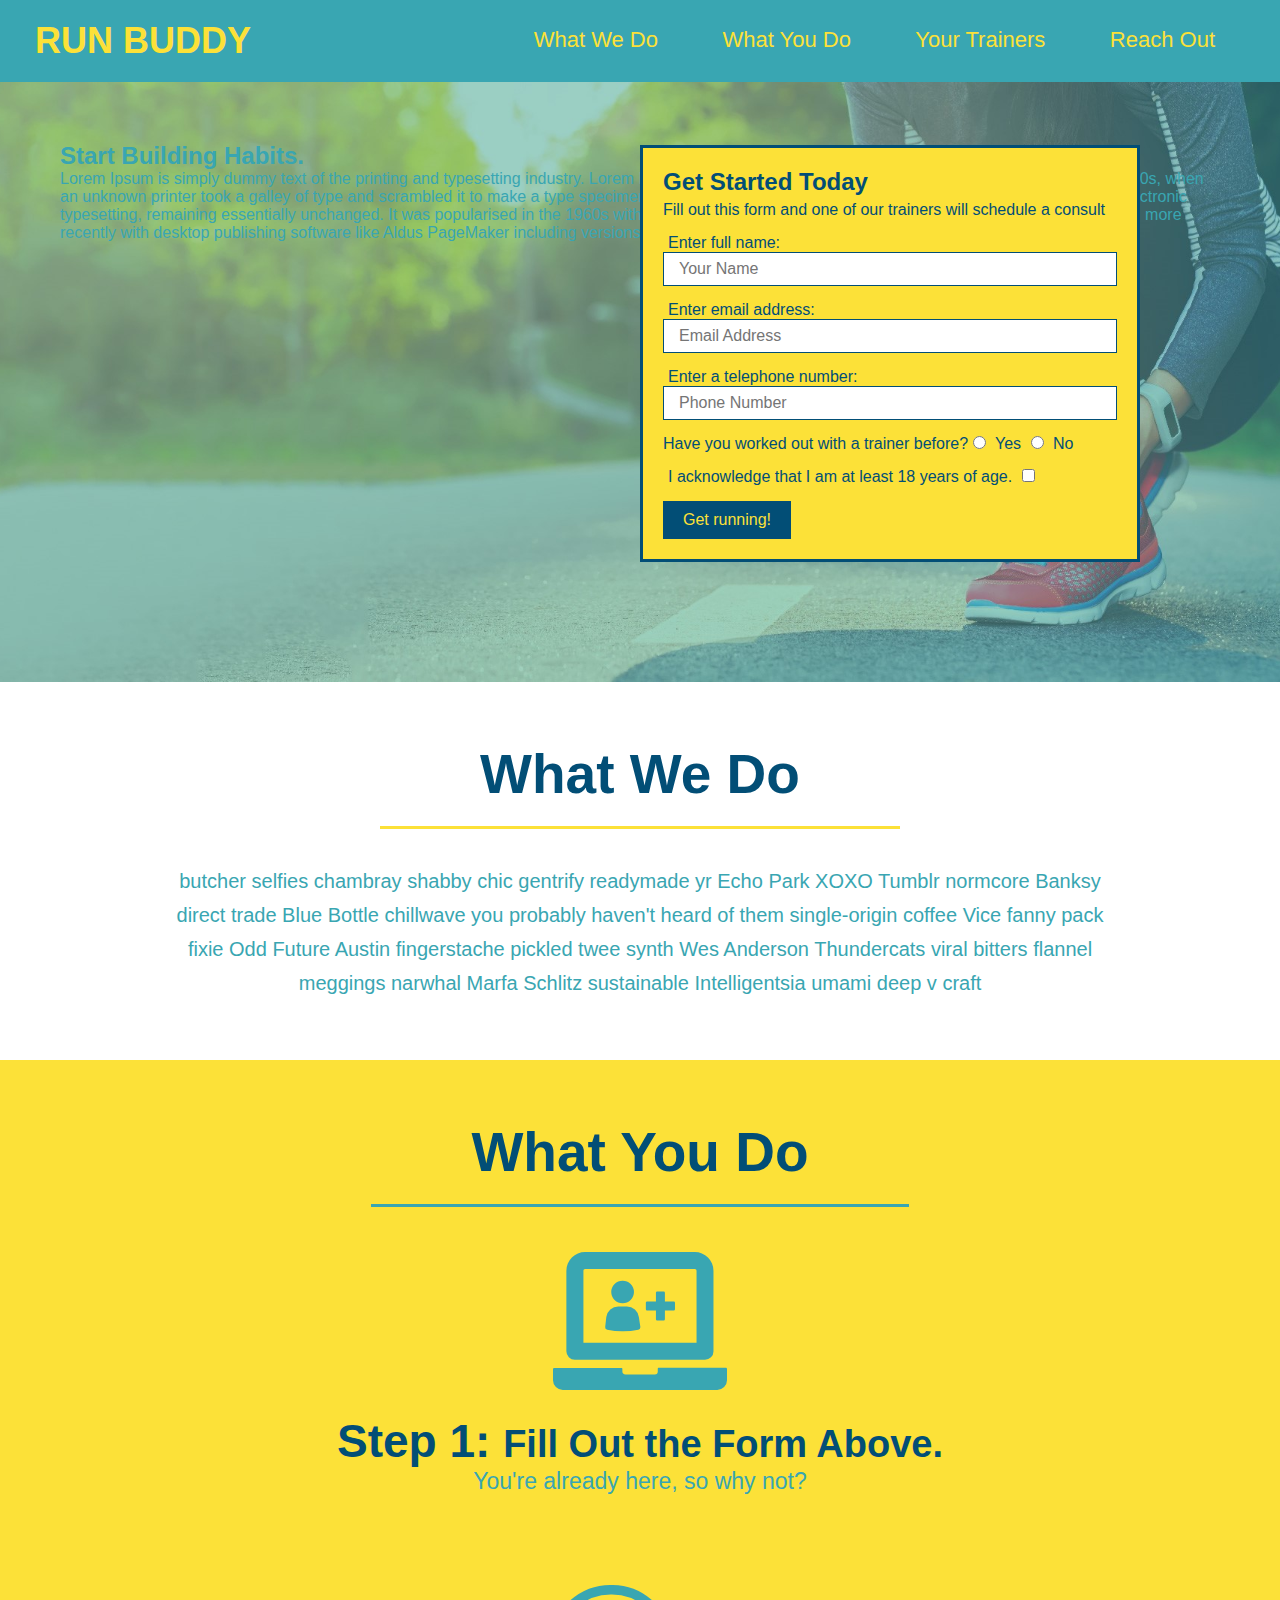
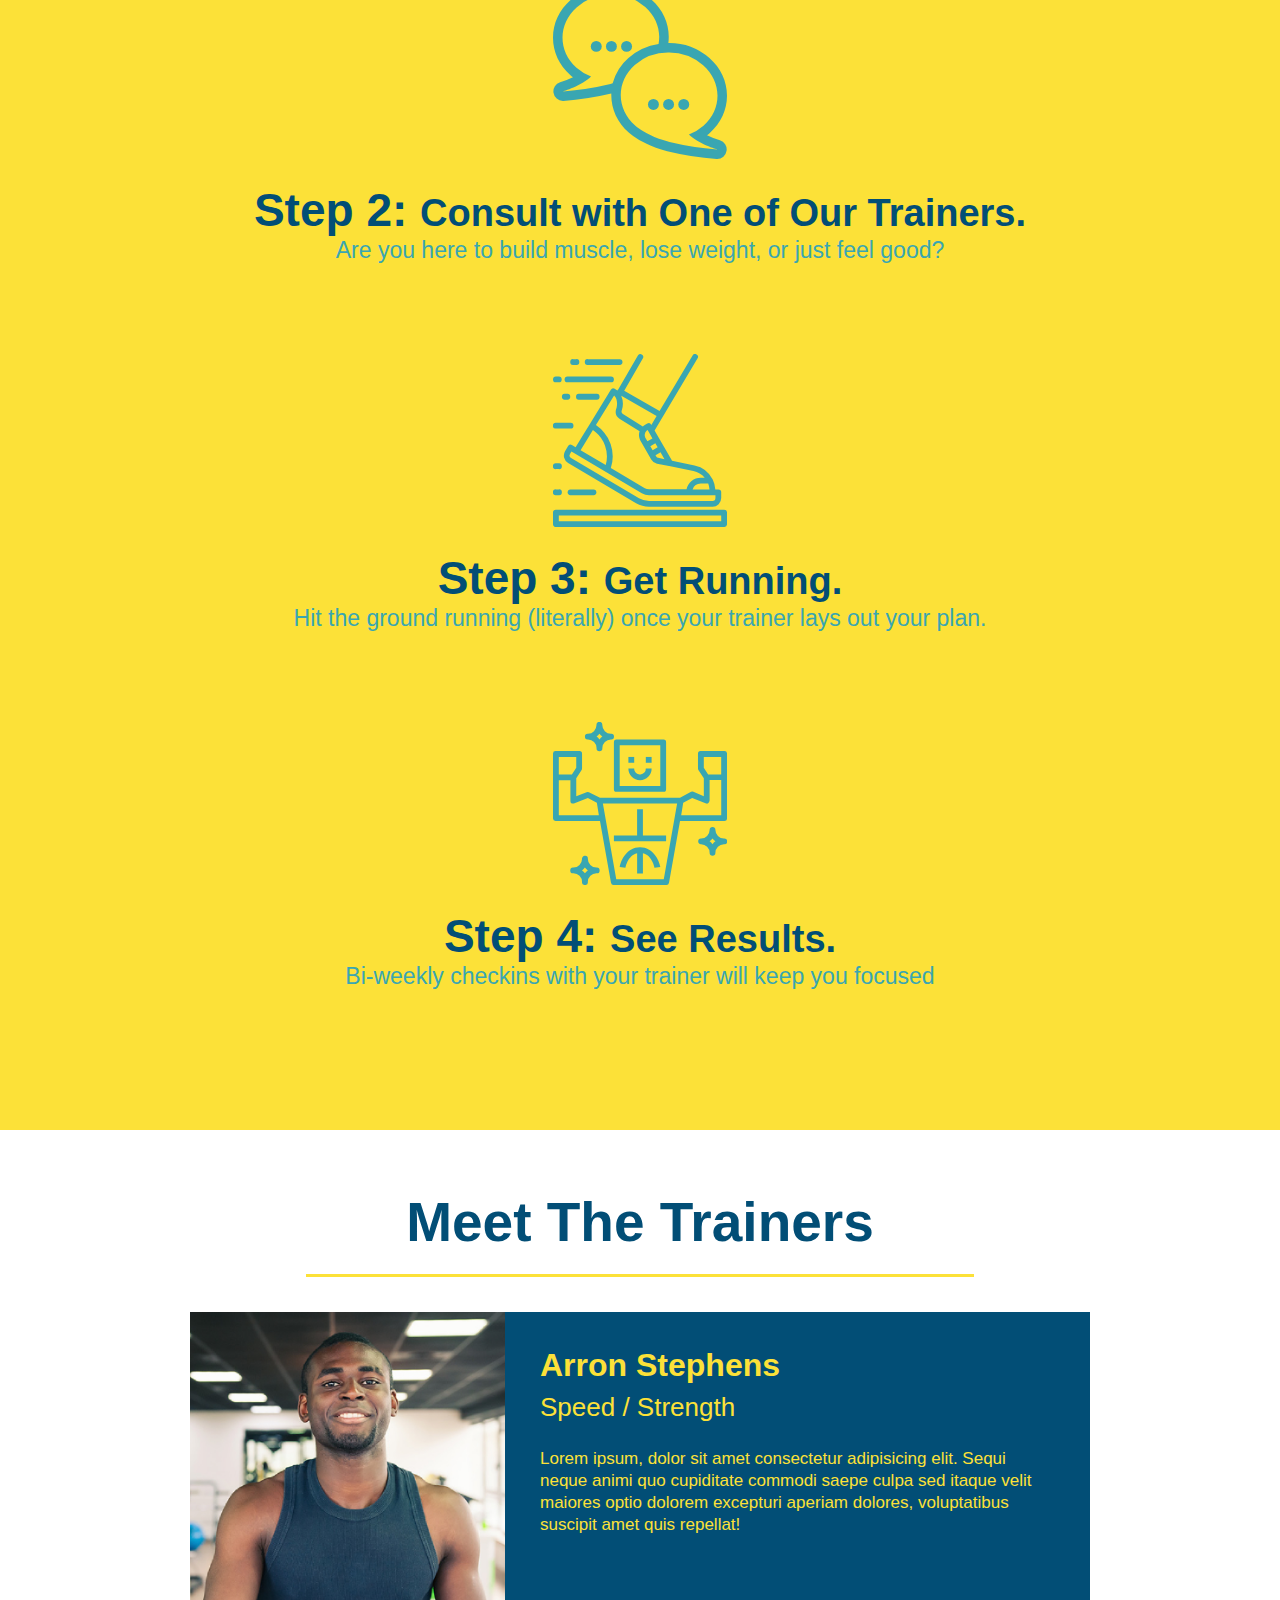
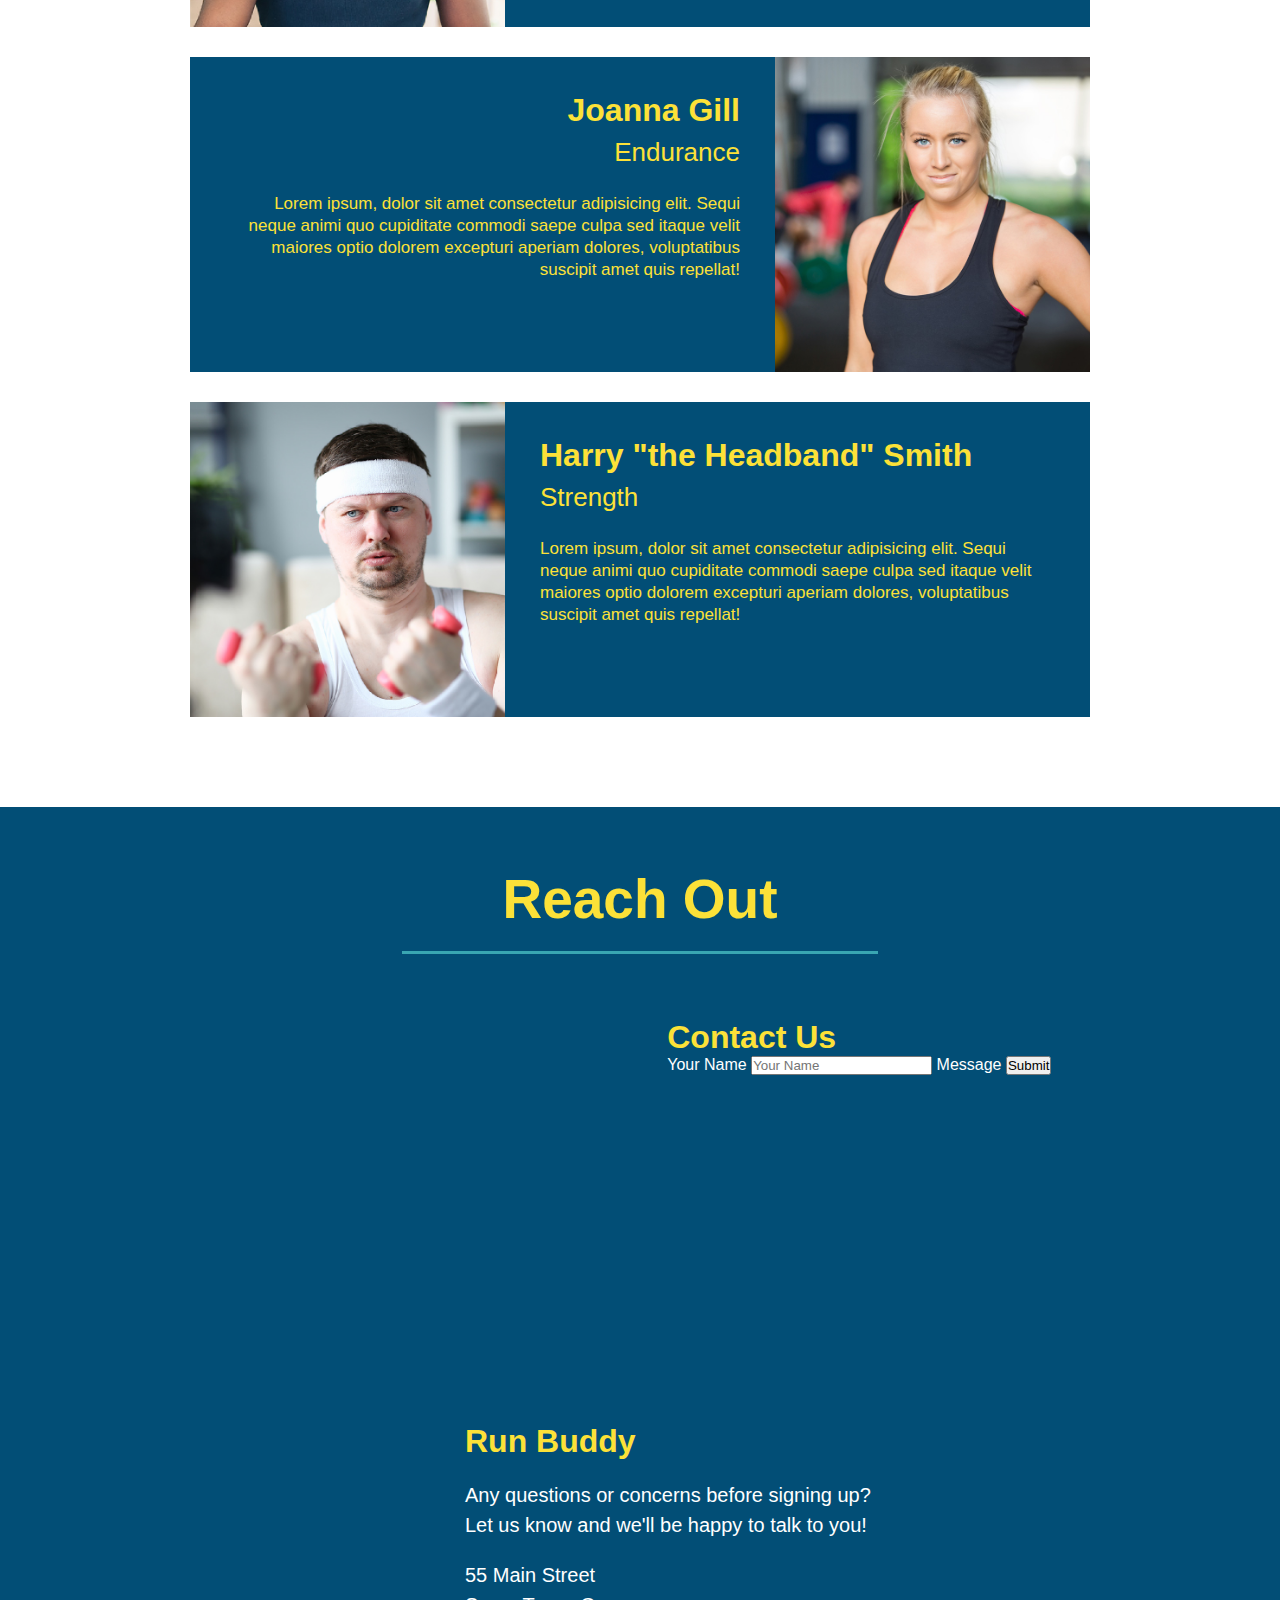
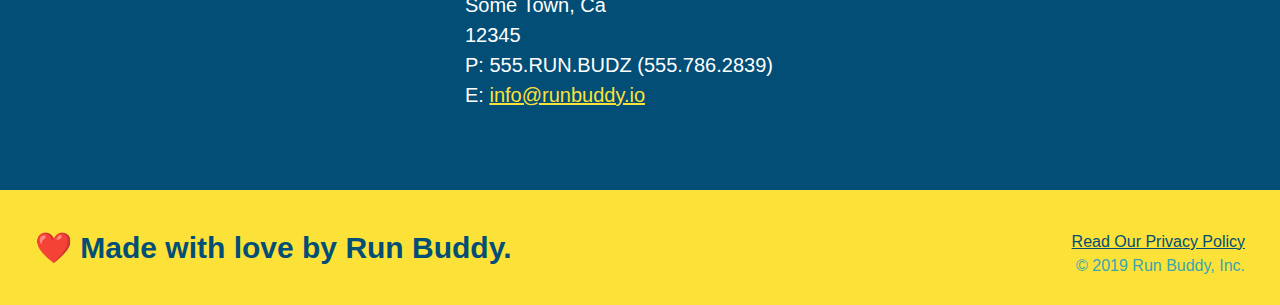
==== commit b7cea35c: "contact form added" ====
--- a/index.html
+++ b/index.html
@@ -175,6 +175,18 @@
         allowfullscreen=""
         loading="lazy">
       </iframe>
+      <div class="contact-form">
+        <h3>Contact Us</h3>
+        <form>
+          <label for="contact-name">Your Name</label>
+          <input type="text" ide="contact-name" placeholder="Your Name" />
+
+          <label for="contact-message">Message</label>
+          <texatarea id="contact-message" placeholder="Message"></texatarea>
+
+          <button type="submit">Submit</button>
+        </form>
+      </div>
       <div>
         <h3>Run Buddy</h3>
         <p>
--- a/assets/css/style.css
+++ b/assets/css/style.css
@@ -79,9 +79,7 @@
   position: relative;
 }
 
-.hero div {
-  display: inline-block;
-}
+
 
 .hero-form {
   border: 3px solid #024e76;
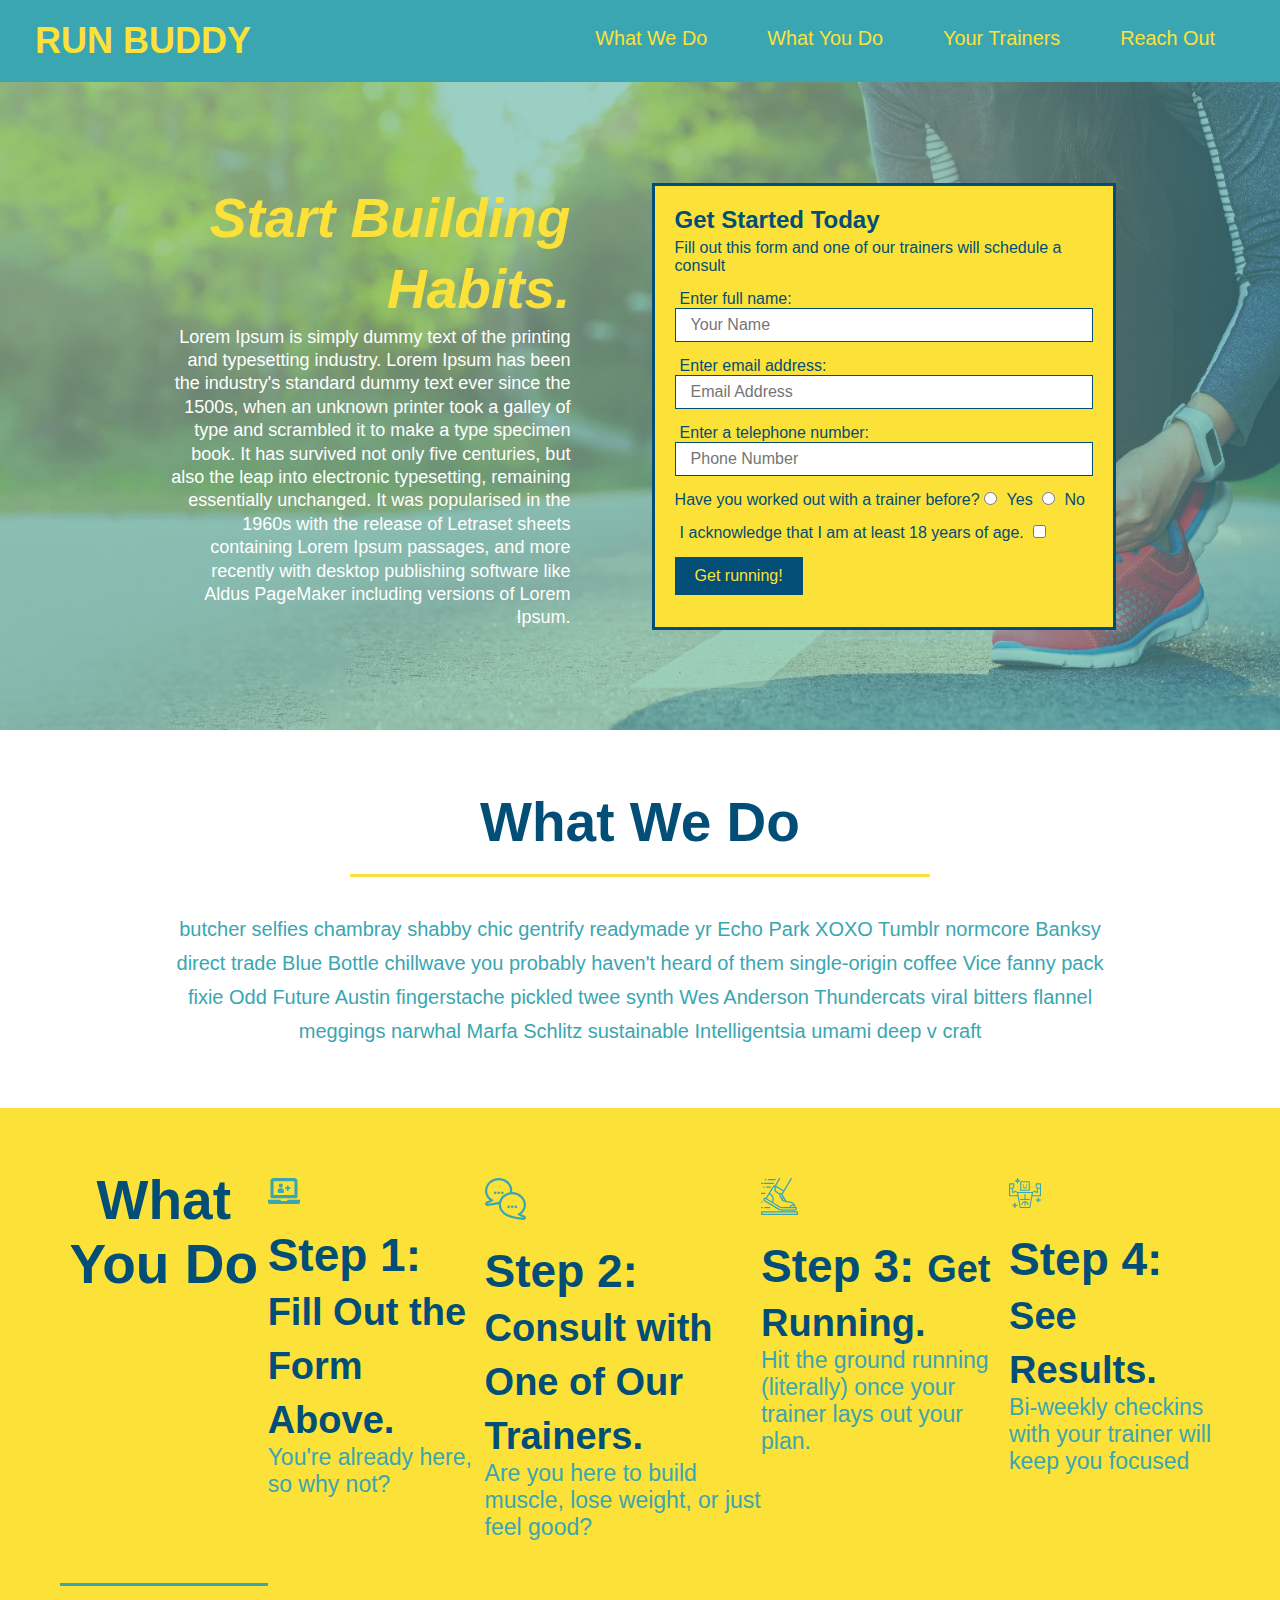
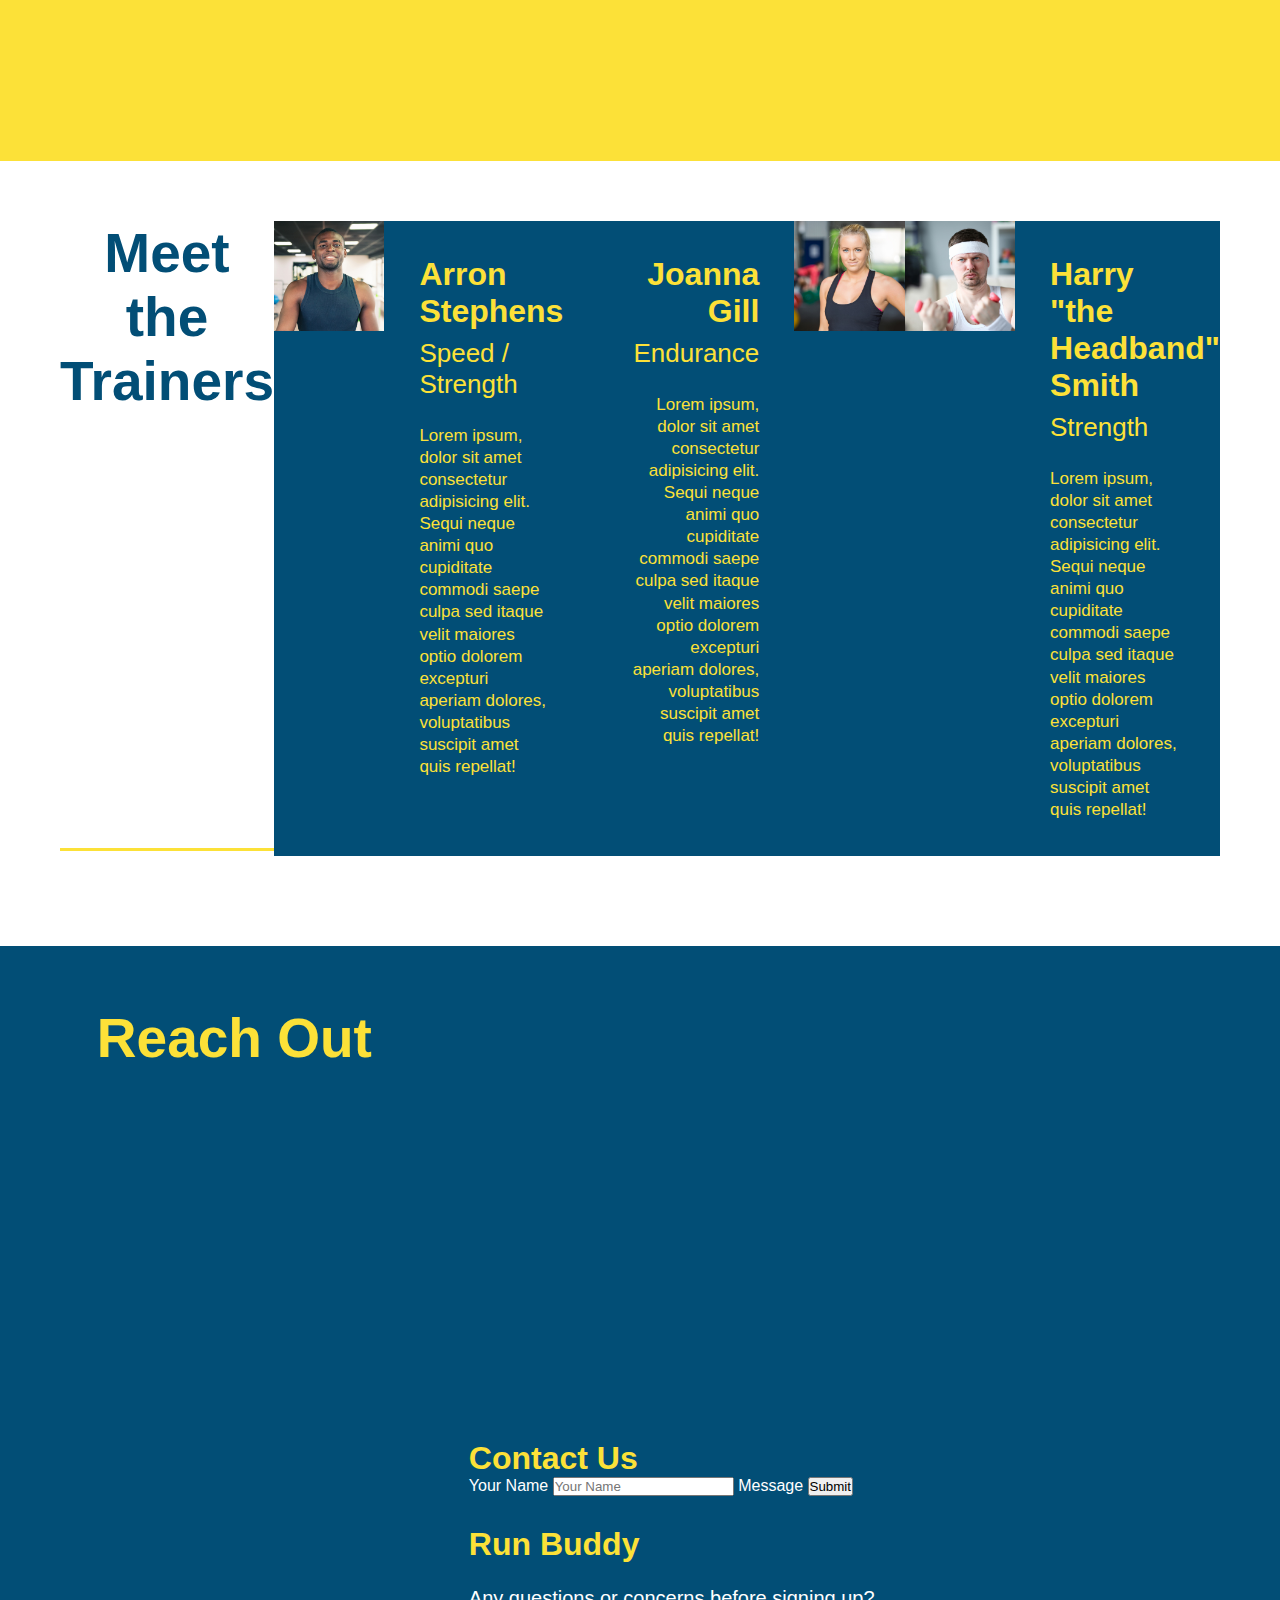
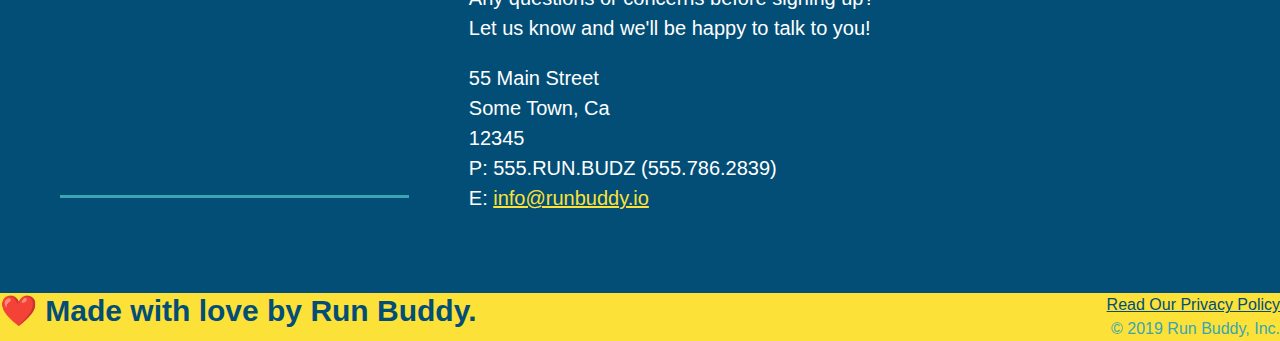
==== commit f43906bf: "started flexing main contents" ====
--- a/index.html
+++ b/index.html
@@ -40,7 +40,8 @@
   <section class="hero">
     <div class="hero-cta">
       <h2>Start Building Habits.</h2>
-      <p>Lorem Ipsum is simply dummy text of the printing and typesetting industry. 
+      <p>
+        Lorem Ipsum is simply dummy text of the printing and typesetting industry. 
         Lorem Ipsum has been the industry's standard dummy text ever since the 1500s, when an unknown printer took a 
         galley of type and scrambled it to make a type specimen book. 
         It has survived not only five centuries, but also the leap into electronic typesetting, 
@@ -81,19 +82,27 @@
 
   <!-- "what we do" section -->
   <section id="what-we-do" class="intro">
-    <h2 class="section-title primary-border">What We Do</h2>
-    <p>
-      butcher selfies chambray shabby chic gentrify readymade yr Echo Park XOXO Tumblr normcore Banksy direct trade Blue
-      Bottle chillwave you probably haven't heard of them single-origin coffee Vice fanny pack fixie Odd Future Austin
-      fingerstache pickled twee synth Wes Anderson Thundercats viral bitters flannel meggings narwhal Marfa Schlitz
-      sustainable Intelligentsia umami deep v craft
-    </p>
+    <div class="flex-row">
+      <h2 class="section-title primary-border">
+        What We Do
+      </h2>
+    </div>
+    <div class="flex-row">
+      <p>
+        butcher selfies chambray shabby chic gentrify readymade yr Echo Park XOXO Tumblr normcore Banksy direct trade Blue
+        Bottle chillwave you probably haven't heard of them single-origin coffee Vice fanny pack fixie Odd Future Austin
+        fingerstache pickled twee synth Wes Anderson Thundercats viral bitters flannel meggings narwhal Marfa Schlitz
+        sustainable Intelligentsia umami deep v craft
+      </p>
+    </div>
   </section>
 
   <!-- "what you do" section -->
   <section id="what-you-do" class="steps">
-    <h2 class="section-title secondary-border">What You Do</h2>
-
+    <div class="flex-row">
+      <h2 class="section-title secondary-border">
+        What You Do
+      </h2>
     <div>
       <img src="./assets/images/step-1.svg" alt="" />
       <h3>Step 1: <span>Fill Out the Form Above.</span></h3>
@@ -121,7 +130,10 @@
 
   <!-- "meet the trainers" section -->
   <section id="your-trainers" class="trainers">
-    <h2 class="section-title primary-border">Meet The Trainers</h2>
+    <div class="flex-row">
+      <h2 class="section-title primary-border">
+        Meet the Trainers
+      </h2>
     <article class="trainer">
       <img src="./assets/images/trainer-1.jpg" alt="Arron Stephens in his workout clothes, ready to pump iron" />
       <div class="trainer-bio text-left">
@@ -167,7 +179,10 @@
 
   <!-- "reach out" section -->
   <section id="reach-out" class="contact">
-    <h2 class="section-title secondary-border">Reach Out</h2>
+    <div class="flex-row">
+      <h2 class="section-title secondary-border">
+        Reach Out
+      </h2>
     <div class="contact-info">
       <iframe 
         src="https://www.google.com/maps/embed?pb=!1m18!1m12!1m3!1d3147.1079747227936!2d-120.42364418397035!3d37.92790791110593!2m3!1f0!2f0!3f0!3m2!1i1024!2i768!4f13.1!3m3!1m2!1s0x8090c49129b6ac57%3A0xb56c7eb95a2cd8bd!2sMain%20St%2C%20California%2095327!5e0!3m2!1sen!2sus!4v1616426329495!5m2!1sen!2sus"
--- a/assets/css/style.css
+++ b/assets/css/style.css
@@ -1,3 +1,4 @@
+/* boiler plate declarations and general styles go here */
 * {
   margin: 0;
   padding: 0;
@@ -5,15 +6,21 @@
 }
 
 body {
-  /* more on this crazy alphanumerical value in a minute! */
   color: #39a6b2;
   font-family: Helvetica, Arial, sans-serif;
+}
+
+.flex-row {
+  display: flex;
 }
 
 /* apply styles to <header> */
 header {
   padding: 20px 35px;
   background-color: #39a6b2;
+  display: flex;
+  justify-content: space-between;
+  flex-wrap: wrap;
 }
 
 header h1 {
@@ -21,7 +28,6 @@
   font-size: 36px;
   color: #fce138;
   margin: 0;
-  display: inline;
 }
 header a {
   text-decoration: none;
@@ -29,35 +35,38 @@
 }
 
 header nav {
-  float: right;
   margin: 7px 0;
 }
 
-header nav ul li {
-  display: inline;
+header nav ul {
+  display: flex;
+  flex-wrap: wrap;
+  justify-content: space-between;
+  align-items: center;
+  list-style: none;
 }
 
 header nav ul li a {
   margin: 0 30px;
   font-weight: lighter;
-  font-size: 22px;
-}
-
+  font-size: 1.55vw;
+}
+
+/* apply styles to footer */
 footer {
+  display: flex;
   background: #fce138;
-  width: 100%;
-  padding: 40px 35px;
+  justify-content: space-between;
+  flex-wrap: wrap;
 }
 
 footer h2 {
-  display: inline;
   color: #024e76;
   font-size: 30px;
   margin: 0;
 }
 
 footer div {
-  float: right;
   line-height: 1.5;
   text-align: right;
 }
@@ -73,24 +82,36 @@
 /* Hero Style Start */
 .hero {
   background-image: url('../images/hero-bg.jpg');
-  height: 600px;
+  display: flex;
   background-size: cover;
   background-position: center;
-  position: relative;
-}
-
-
+  justify-content: center;
+  flex-wrap: wrap;
+}
+
+.hero-cta {
+  width: 35%;
+  text-align: right;
+  margin: 3.5%;
+  color: #fff;
+  font-size: 18px;
+  line-height: 1.3;
+}
+
+.hero-cta h2 {
+  font-style: italic;
+  font-size: 55px;
+  color: #fce138;
+}
 
 .hero-form {
   border: 3px solid #024e76;
   background-color: #fce138;
   padding: 20px;
-  width: 500px;
-  color: #024e76;
-  position: absolute;
-  bottom: 120px;
-  right: 140px;
+  color: #024e76;
   float: right;
+  width: 40%;
+  margin: 3.5%;
 }
 
 .hero-form h3 {
@@ -123,11 +144,8 @@
   font-size: 16px;
 }
 
-.intro {
+.intro p {
   text-align: center;
-}
-
-.intro p {
   line-height: 1.7;
   color: #39a6b2;
   width: 80%;
@@ -136,7 +154,6 @@
 }
 
 .steps {
-  text-align: center;
   background: #fce138;
 }
 
@@ -167,10 +184,11 @@
 .section-title {
   font-size: 55px;
   color: #024e76;
-  margin-bottom: 35px;
-  padding: 0 100px 20px 100px;
-  display: inline-block;
   border-bottom: 3px solid;
+  padding-bottom: 20px;
+  text-align: center;
+  margin: 0 auto 35px auto;
+  width: 50%;
 }
 
 .primary-border {
@@ -179,10 +197,6 @@
 
 .secondary-border {
   border-color: #39a6b2;
-}
-
-.trainers {
-  text-align: center;
 }
 
 .trainer {
@@ -230,7 +244,6 @@
 
 /* REACH OUT STYLES START */
 .contact {
-  text-align: center;
   background: #024e76;
 }
 
